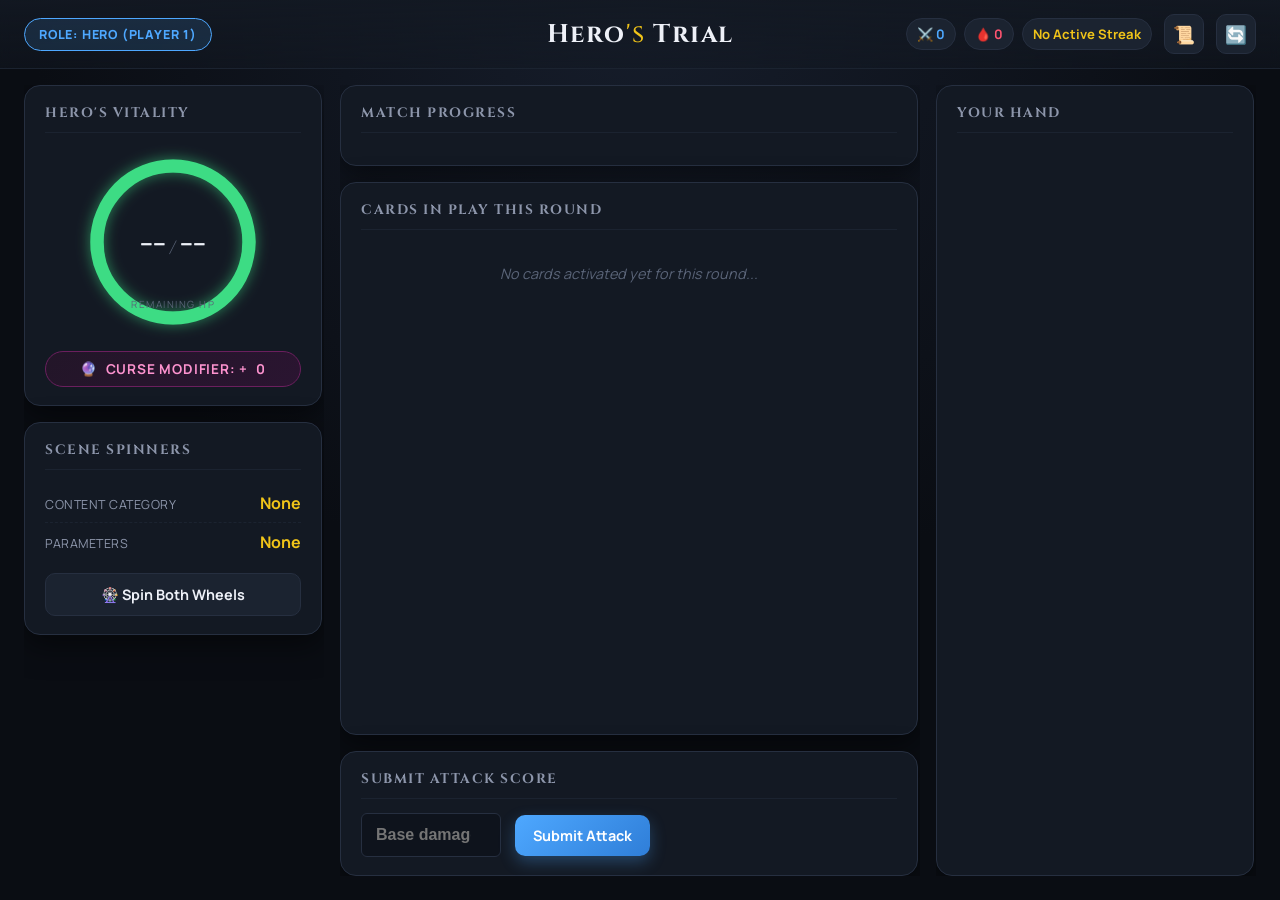
==== v2.html @ ab91407f "Add files via upload" ====
<!DOCTYPE html>
<html lang="en">
<head>
    <meta charset="UTF-8">
    <meta name="viewport" content="width=device-width, initial-scale=1.0">
    <title>Hero's Trial</title>
    <link rel="preconnect" href="https://fonts.googleapis.com">
    <link rel="preconnect" href="https://fonts.gstatic.com" crossorigin>
    <link href="https://fonts.googleapis.com/css2?family=Cinzel:wght@500;700;900&family=Manrope:wght@400;500;600;700;800&display=swap" rel="stylesheet">
    <!-- Links your external style sheet -->
    <link rel="stylesheet" href="style2.css">
</head>
<body>
    <div class="app-shell">

        <!-- ============ HEADER ============ -->
        <header class="app-header">
            <div class="header-slot header-slot-left">
                <div id="roleIndicator" class="role-banner hero-role">Role: Hero (Player 1)</div>
            </div>

            <h1 class="app-title">Hero<span class="app-title-accent">'s</span> Trial</h1>

            <div class="header-slot header-slot-right">
                <div class="mini-stats">
                    <span class="mini-stat mini-stat-hero" title="Hero Lifetime Wins">⚔️ <span id="heroWinCount">0</span></span>
                    <span class="mini-stat mini-stat-villain" title="Villainess Lifetime Wins">🩸 <span id="villainWinCount">0</span></span>
                    <span class="mini-stat mini-stat-streak" id="streakCard" title="Current Streak"><span id="streakDisplay">No Active Streak</span></span>
                </div>
                <button class="icon-btn" onclick="toggleHistoryModal(true)" title="View Match History">📜</button>
                <button id="resetBtn" class="icon-btn icon-btn-danger hero-control" onclick="confirmReset()" title="Reset Entire Game">🔄</button>
            </div>
        </header>

        <!-- ============ MAIN DASHBOARD ============ -->
        <main class="app-main">

            <!-- ---------- LEFT RAIL ---------- -->
            <aside class="rail rail-left">

                <section class="panel panel-vitality">
                    <h2 class="panel-title">Hero's Vitality</h2>

                    <div class="hp-dial-wrap">
                        <svg class="hp-dial" viewBox="0 0 200 200" aria-hidden="true">
                            <circle class="hp-dial-track" cx="100" cy="100" r="80"></circle>
                            <circle id="hpDialArc" class="hp-dial-arc dial-safe" cx="100" cy="100" r="80"></circle>
                        </svg>
                        <div class="hp-dial-readout">
                            <span id="remHp">--</span><span class="hp-dial-divider">/</span><span id="startHp">--</span>
                        </div>
                        <div class="hp-dial-label">Remaining HP</div>
                    </div>

                    <div id="curseDisplayBox" class="curse-badge">
                        <span class="curse-icon">🔮</span> Curse Modifier: +<span id="curseValue">0</span>
                    </div>

                    <!-- Villainess D20 Curse Setup Control Area -->
                    <div id="villainSetup" class="villain-setup-container" style="display: none;">
                        <div class="curse-label">Roll for Curse:</div>
                        <div id="vDiceElement" class="v-dice" onclick="rollCurseDice()">d20</div>
                    </div>
                </section>

                <section class="panel panel-spinners">
                    <h2 class="panel-title">Scene Spinners</h2>
                    <div class="spinner-row">
                        <span class="spinner-key">Content Category</span>
                        <strong id="spin1Val" class="spinner-value">None</strong>
                    </div>
                    <div class="spinner-row">
                        <span class="spinner-key">Parameters</span>
                        <strong id="spin2Val" class="spinner-value">None</strong>
                    </div>
                    <button class="btn btn-secondary full-width hero-control" onclick="spinWheels()">🎡 Spin Both Wheels</button>
                </section>

            </aside>

            <!-- ---------- CENTER STAGE ---------- -->
            <section class="stage-center">

                <section class="panel panel-rounds">
                    <h2 class="panel-title">Match Progress</h2>
                    <div id="roundGrid" class="round-grid"></div>
                </section>

                <section class="panel panel-arena">
                    <h2 class="panel-title">Cards In Play This Round</h2>
                    <div id="activeCombatZone" class="active-cards-grid">
                        <div class="field-placeholder">No cards activated yet for this round...</div>
                    </div>
                </section>

                <section class="panel panel-attack hero-control">
                    <h2 class="panel-title">Submit Attack Score</h2>
                    <div class="attack-area">
                        <input type="number" id="scoreInput" placeholder="Base damage">

                        <!-- Dynamic Bonus Dice Box -->
                        <div id="bonusBox" class="bonus-container">
                            <div class="bonus-label">10! Bonus:</div>
                            <div id="diceElement" class="dice" onclick="rollBonusDice()">?</div>
                        </div>

                        <button id="submitScoreBtn" class="btn btn-primary" onclick="submitScore()">Submit Attack</button>
                    </div>
                </section>

            </section>

            <!-- ---------- RIGHT RAIL ---------- -->
            <aside class="rail rail-right">
                <section class="panel panel-hand">
                    <h2 class="panel-title">Your Hand</h2>
                    <div id="playerHandGrid" class="cards-grid"></div>
                </section>
            </aside>

        </main>
    </div>

    <!-- Toast Notification Stack -->
    <div id="toastContainer" class="toast-container" aria-live="polite"></div>

    <!-- Game Over Screen Overlay Element Structure -->
    <div id="gameOverOverlay" class="game-over-overlay">
        <div id="gameOverBox" class="game-over-box">
            <div id="gameOverTitle" class="game-over-title">Victory!</div>
            <div id="gameOverMsg" class="game-over-msg">Message goes here.</div>
            <button id="overlayResetBtn" class="btn btn-danger hero-control" onclick="confirmReset()">🔄 Clear & Start New Match</button>
        </div>
    </div>

    <!-- History Logs Modal Popup Overlay Structure -->
    <div id="historyModal" class="history-modal-overlay">
        <div class="history-modal-content">
            <div class="history-modal-header">
                <h2>Match History (Newest First)</h2>
                <span class="close-modal-btn" onclick="toggleHistoryModal(false)">&times;</span>
            </div>
            <div class="history-table-container">
                <table class="history-table">
                    <thead>
                        <tr>
                            <th>Date/Time</th>
                            <th>Winner</th>
                            <th>Category 1</th>
                            <th>Category 2</th>
                            <th>Start HP</th>
                            <th>Final HP</th>
                            <th>Rounds</th>
                            <th>Curse</th>
                        </tr>
                    </thead>
                    <tbody id="historyTableBody">
                        <!-- Instantiated dynamically inside javascript loops -->
                    </tbody>
                </table>
            </div>
        </div>
    </div>

    <!-- Links your external JavaScript game engine -->
    <script src="game2.js"></script>
</body>
</html>
---- style2.css ----
/* ==========================================================================
   HERO'S TRIAL — DESIGN TOKENS
   Theme: a hero judged by curses, dice, and cards, lit by a single candle.
   ========================================================================== */
:root {
    /* Surfaces */
    --bg-void: #0a0d13;
    --bg-void-glow: radial-gradient(circle at 50% 0%, #161d2b 0%, #0a0d13 55%);
    --bg-panel: #131923;
    --bg-panel-raised: #1b2330;
    --bg-panel-inset: #0e131c;
    --border-subtle: #262f40;
    --border-faint: #1b2330;

    /* Roles */
    --hero: #4ea8ff;
    --hero-soft: rgba(78, 168, 255, 0.14);
    --hero-glow: rgba(78, 168, 255, 0.45);
    --villain: #ff5470;
    --villain-soft: rgba(255, 84, 112, 0.14);
    --villain-glow: rgba(255, 84, 112, 0.45);

    /* Arcane / judgment accents */
    --arcane: #f0c419;
    --arcane-soft: rgba(240, 196, 25, 0.14);
    --arcane-glow: rgba(240, 196, 25, 0.5);
    --success: #3ddc84;
    --danger: #ff4d5e;

    /* Text */
    --ink: #eef1f8;
    --ink-muted: #8d96ab;
    --ink-faint: #5a6478;

    /* Type */
    --font-display: 'Cinzel', 'Georgia', serif;
    --font-body: 'Manrope', -apple-system, BlinkMacSystemFont, sans-serif;

    /* Geometry */
    --radius-sm: 6px;
    --radius-md: 10px;
    --radius-lg: 16px;
    --shadow-panel: 0 10px 30px rgba(0, 0, 0, 0.5);
    --shadow-soft: 0 4px 14px rgba(0, 0, 0, 0.35);
}

/* ==========================================================================
   RESET & BASE
   ========================================================================== */
* { box-sizing: border-box; }

html, body {
    height: 100%;
}

body {
    margin: 0;
    font-family: var(--font-body);
    background: var(--bg-void-glow), var(--bg-void);
    color: var(--ink);
    -webkit-font-smoothing: antialiased;
}

h1, h2, h3 { margin: 0; }

button {
    font-family: var(--font-body);
    cursor: pointer;
}

/* Slim, thematic scrollbars for any inner panel that needs to scroll */
* {
    scrollbar-width: thin;
    scrollbar-color: var(--border-subtle) transparent;
}
*::-webkit-scrollbar { width: 8px; height: 8px; }
*::-webkit-scrollbar-track { background: transparent; }
*::-webkit-scrollbar-thumb { background: var(--border-subtle); border-radius: 8px; }
*::-webkit-scrollbar-thumb:hover { background: var(--ink-faint); }

/* ==========================================================================
   APP SHELL — single-viewport dashboard on desktop, natural stack on mobile
   ========================================================================== */
.app-shell {
    display: flex;
    flex-direction: column;
    min-height: 100vh;
}

.app-header {
    display: grid;
    grid-template-columns: 1fr auto 1fr;
    align-items: center;
    gap: 16px;
    padding: 14px 24px;
    border-bottom: 1px solid var(--border-faint);
    background: linear-gradient(180deg, rgba(19, 25, 35, 0.9), rgba(19, 25, 35, 0.5));
    backdrop-filter: blur(6px);
    position: sticky;
    top: 0;
    z-index: 50;
}

.header-slot { display: flex; align-items: center; gap: 12px; min-width: 0; }
.header-slot-right { justify-content: flex-end; }

.app-title {
    font-family: var(--font-display);
    font-weight: 700;
    font-size: clamp(1.1rem, 2vw, 1.6rem);
    letter-spacing: 1.5px;
    text-align: center;
    white-space: nowrap;
    color: var(--ink);
}
.app-title-accent {
    color: var(--arcane);
    font-weight: 500;
}

.app-main {
    flex: 1;
    display: grid;
    grid-template-columns: minmax(240px, 300px) minmax(0, 1fr) minmax(240px, 320px);
    gap: 16px;
    padding: 16px 24px 24px;
    max-width: 1680px;
    width: 100%;
    margin: 0 auto;
    align-items: start;
}

.rail {
    display: flex;
    flex-direction: column;
    gap: 16px;
    min-width: 0;
}

.stage-center {
    display: flex;
    flex-direction: column;
    gap: 16px;
    min-width: 0;
}

/* Desktop-first: try to keep the whole board in view without page scroll */
@media (min-height: 760px) and (min-width: 1120px) {
    .app-shell { height: 100vh; overflow: hidden; }
    .app-main { overflow: hidden; height: 100%; }
    .rail, .stage-center { overflow-y: auto; height: 100%; padding-right: 2px; }
    .panel-hand, .panel-arena { flex: 1; min-height: 0; }
    .panel-hand .cards-grid, .panel-arena .active-cards-grid { overflow-y: auto; }
}

/* ==========================================================================
   PANEL COMPONENT
   ========================================================================== */
.panel {
    background: var(--bg-panel);
    border: 1px solid var(--border-subtle);
    border-radius: var(--radius-lg);
    padding: 18px 20px;
    box-shadow: var(--shadow-panel);
}

.panel-title {
    font-family: var(--font-display);
    font-size: 0.85rem;
    font-weight: 700;
    letter-spacing: 1.5px;
    text-transform: uppercase;
    color: var(--ink-muted);
    margin-bottom: 14px;
    padding-bottom: 10px;
    border-bottom: 1px solid var(--border-faint);
}

/* ==========================================================================
   SIGNATURE ELEMENT — THE FATE DIAL (Hero's HP, radial judgment gauge)
   ========================================================================== */
.hp-dial-wrap {
    position: relative;
    width: 190px;
    height: 190px;
    margin: 4px auto 14px;
    display: flex;
    align-items: center;
    justify-content: center;
}
.hp-dial { width: 100%; height: 100%; overflow: visible; }
.hp-dial-track {
    fill: none;
    stroke: var(--bg-panel-inset);
    stroke-width: 14;
}
.hp-dial-arc {
    fill: none;
    stroke-width: 14;
    stroke-linecap: round;
    transform: rotate(-90deg);
    transform-origin: 100px 100px;
    transition: stroke-dashoffset 0.85s cubic-bezier(.4,0,.2,1), stroke 0.6s ease, filter 0.6s ease;
}
.hp-dial-arc.dial-safe {
    stroke: var(--success);
    filter: drop-shadow(0 0 7px rgba(61, 220, 132, 0.55));
}
.hp-dial-arc.dial-warning {
    stroke: var(--arcane);
    filter: drop-shadow(0 0 7px var(--arcane-glow));
}
.hp-dial-arc.dial-critical {
    stroke: var(--danger);
    filter: drop-shadow(0 0 9px rgba(255, 77, 94, 0.65));
}
.hp-dial-readout {
    position: absolute;
    top: 50%;
    left: 50%;
    transform: translate(-50%, -46%);
    font-family: var(--font-display);
    font-weight: 700;
    font-size: 2.1rem;
    font-variant-numeric: tabular-nums;
    text-align: center;
    line-height: 1;
}
.hp-dial-divider {
    color: var(--ink-faint);
    font-size: 1.2rem;
    margin: 0 3px;
    font-weight: 400;
}
.hp-dial-label {
    position: absolute;
    bottom: 26px;
    left: 50%;
    transform: translateX(-50%);
    font-size: 0.62rem;
    letter-spacing: 1.5px;
    text-transform: uppercase;
    color: var(--ink-faint);
}

/* Curse Badge */
.curse-badge {
    display: flex;
    align-items: center;
    justify-content: center;
    gap: 8px;
    background: linear-gradient(135deg, rgba(45, 19, 44, 0.6), rgba(77, 14, 69, 0.4));
    border: 1px solid #6b1f5e;
    color: #fd93cf;
    padding: 8px 14px;
    border-radius: 20px;
    font-size: 0.85rem;
    font-weight: 700;
    text-transform: uppercase;
    letter-spacing: 0.8px;
    margin-top: 4px;
}
.curse-icon {
    display: inline-block;
    animation: pulse 1.6s infinite alternate;
}

/* Villainess Curse Roll Control */
.villain-setup-container {
    margin: 14px auto 0;
    display: inline-flex;
    align-items: center;
    gap: 12px;
    background: var(--bg-panel-inset);
    padding: 10px 16px;
    border-radius: var(--radius-md);
    border: 1px solid #6b1f5e;
}
.curse-label {
    font-size: 0.78rem;
    color: #fd93cf;
    text-transform: uppercase;
    font-weight: 700;
    letter-spacing: 0.5px;
}
.v-dice {
    width: 44px;
    height: 44px;
    background: var(--villain);
    color: #fff;
    font-weight: 800;
    font-size: 1.15rem;
    display: flex;
    align-items: center;
    justify-content: center;
    border-radius: 50%;
    border: 2px solid #ff8ba3;
    box-shadow: 0 4px 10px rgba(255, 84, 112, 0.35);
    cursor: pointer;
    transition: transform 0.12s ease;
}
.v-dice:active { transform: scale(0.9); }
.v-dice.rolling { animation: tumble 0.6s ease-out; }

/* ==========================================================================
   SPINNERS PANEL
   ========================================================================== */
.spinner-row {
    display: flex;
    justify-content: space-between;
    align-items: baseline;
    padding: 8px 0;
    border-bottom: 1px dashed var(--border-faint);
    gap: 10px;
}
.spinner-row:last-of-type { border-bottom: none; }
.spinner-key {
    font-size: 0.78rem;
    color: var(--ink-muted);
    text-transform: uppercase;
    letter-spacing: 0.5px;
}
.spinner-value {
    color: var(--arcane);
    font-weight: 700;
    text-align: right;
}

/* ==========================================================================
   BUTTONS
   ========================================================================== */
.btn {
    display: inline-flex;
    align-items: center;
    justify-content: center;
    gap: 6px;
    padding: 11px 18px;
    font-size: 0.9rem;
    font-weight: 700;
    border: none;
    border-radius: var(--radius-md);
    color: #fff;
    transition: transform 0.12s ease, box-shadow 0.2s ease, opacity 0.2s ease;
}
.btn:active { transform: translateY(1px); }
.btn:disabled {
    opacity: 0.45;
    cursor: not-allowed;
    transform: none;
}
.full-width { width: 100%; margin-top: 12px; }

.btn-primary {
    background: linear-gradient(135deg, var(--hero), #2f7ed8);
    box-shadow: 0 6px 16px rgba(78, 168, 255, 0.3);
}
.btn-primary:hover:not(:disabled) { box-shadow: 0 8px 20px rgba(78, 168, 255, 0.45); }

.btn-secondary {
    background: var(--bg-panel-raised);
    border: 1px solid var(--border-subtle);
    color: var(--ink);
}
.btn-secondary:hover { border-color: var(--arcane); color: var(--arcane); }

.btn-danger {
    background: linear-gradient(135deg, var(--danger), #c22738);
    box-shadow: 0 6px 16px rgba(255, 77, 94, 0.3);
    margin-top: 22px;
}

.icon-btn {
    width: 40px;
    height: 40px;
    display: flex;
    align-items: center;
    justify-content: center;
    background: var(--bg-panel-raised);
    border: 1px solid var(--border-subtle);
    border-radius: var(--radius-md);
    font-size: 1.1rem;
    color: var(--ink);
    transition: border-color 0.2s ease, transform 0.15s ease;
    flex-shrink: 0;
}
.icon-btn:hover { border-color: var(--arcane); transform: translateY(-1px); }
.icon-btn-danger:hover { border-color: var(--danger); }

/* ==========================================================================
   ATTACK SUBMISSION CONSOLE
   ========================================================================== */
.attack-area {
    display: flex;
    align-items: center;
    flex-wrap: wrap;
    gap: 14px;
}
input[type="number"] {
    background: var(--bg-panel-inset);
    border: 1px solid var(--border-subtle);
    color: var(--ink);
    padding: 12px 14px;
    font-size: 1rem;
    width: 140px;
    border-radius: var(--radius-sm);
    font-weight: 700;
}
input[type="number"]:focus {
    outline: none;
    border-color: var(--hero);
    box-shadow: 0 0 0 3px var(--hero-soft);
}
input[type="number"]:disabled { opacity: 0.5; }

.bonus-container {
    display: none;
    align-items: center;
    gap: 10px;
    background: var(--bg-panel-raised);
    padding: 8px 14px;
    border-radius: var(--radius-sm);
    border: 1px dashed var(--arcane);
}
.bonus-label {
    font-size: 0.72rem;
    color: var(--arcane);
    text-transform: uppercase;
    font-weight: 800;
    letter-spacing: 0.5px;
}
.dice {
    width: 42px;
    height: 42px;
    background: #fff;
    color: #1a1a1a;
    font-weight: 800;
    font-size: 1.4rem;
    display: flex;
    align-items: center;
    justify-content: center;
    border-radius: var(--radius-sm);
    border: 2px solid #d8d8d8;
    box-shadow: 0 4px 8px rgba(0, 0, 0, 0.4);
    cursor: pointer;
    transition: transform 0.1s ease;
}
.dice:active { transform: scale(0.92); }
.dice.rolling { animation: tumble 0.5s ease-out; }
.dice.locked {
    background: var(--arcane);
    border-color: #fff5cc;
    cursor: default;
}

/* ==========================================================================
   MATCH PROGRESS — ROUND TRACK + SCORE BREAKDOWN
   ========================================================================== */
.round-grid {
    display: flex;
    flex-wrap: wrap;
    gap: 10px;
}
.round-cell {
    background: var(--bg-panel-inset);
    border: 1px solid var(--border-subtle);
    border-radius: var(--radius-sm);
    width: 92px;
    padding: 10px 6px;
    text-align: center;
    transition: border-color 0.2s ease;
}
.round-cell.active {
    border-color: var(--hero);
    background: var(--hero-soft);
}
.round-cell.filled {
    border-color: var(--villain);
    background: var(--villain-soft);
}
.round-num {
    font-size: 0.65rem;
    color: var(--ink-faint);
    text-transform: uppercase;
    letter-spacing: 0.5px;
    margin-bottom: 4px;
}
.round-dmg {
    font-family: var(--font-display);
    font-size: 1.3rem;
    font-weight: 700;
    color: var(--ink);
}
.round-breakdown {
    display: flex;
    justify-content: center;
    align-items: center;
    flex-wrap: wrap;
    gap: 3px;
    margin-top: 6px;
}
.breakdown-item {
    font-size: 0.6rem;
    font-weight: 700;
    padding: 2px 4px;
    border-radius: 4px;
    background: rgba(0, 0, 0, 0.3);
    white-space: nowrap;
    letter-spacing: 0.2px;
}
.breakdown-base { color: var(--ink-muted); }
.breakdown-bonus { color: var(--arcane); }
.breakdown-block { color: var(--hero); }

/* ==========================================================================
   COMBAT ARENA + CARD COMPONENT (shared by arena and hand)
   ========================================================================== */
.active-cards-grid, .cards-grid {
    display: flex;
    justify-content: flex-start;
    gap: 14px;
    flex-wrap: wrap;
    align-items: stretch;
}
.rail-right .cards-grid { flex-direction: column; }
.field-placeholder {
    color: var(--ink-faint);
    font-style: italic;
    font-size: 0.9rem;
    padding: 20px 0;
    width: 100%;
    text-align: center;
}

.game-card {
    background: var(--bg-panel-raised);
    border-radius: var(--radius-md);
    width: 100%;
    max-width: 220px;
    min-height: 190px;
    padding: 14px;
    display: flex;
    flex-direction: column;
    justify-content: space-between;
    text-align: left;
    position: relative;
    box-shadow: var(--shadow-soft);
    transition: transform 0.18s ease, box-shadow 0.18s ease;
}
.rail-right .game-card { max-width: none; }
.game-card:not(.disabled):hover {
    transform: translateY(-3px);
}
.game-card.card-hero {
    border: 2px solid var(--hero);
}
.game-card.card-hero:not(.disabled):hover {
    box-shadow: 0 10px 24px var(--hero-soft);
}
.game-card.card-villainess {
    border: 2px solid var(--villain);
}
.game-card.card-villainess:not(.disabled):hover {
    box-shadow: 0 10px 24px var(--villain-soft);
}
.card-header-title {
    font-family: var(--font-display);
    font-size: 0.95rem;
    font-weight: 700;
    text-transform: uppercase;
    letter-spacing: 0.4px;
    margin-bottom: 6px;
    border-bottom: 1px solid var(--border-faint);
    padding-bottom: 6px;
}
.card-hero .card-header-title { color: var(--hero); }
.card-villainess .card-header-title { color: var(--villain); }
.card-body-desc {
    font-size: 0.8rem;
    color: var(--ink-muted);
    line-height: 1.35;
    flex-grow: 1;
    margin-top: 4px;
}
.btn-play-card {
    width: 100%;
    font-size: 0.72rem;
    padding: 9px 0;
    margin: 10px 0 0 0;
    font-weight: 800;
    text-transform: uppercase;
    letter-spacing: 0.6px;
    border: none;
    border-radius: var(--radius-sm);
    color: #fff;
}
.card-hero .btn-play-card { background: linear-gradient(135deg, var(--hero), #2f7ed8); }
.card-villainess .btn-play-card { background: linear-gradient(135deg, var(--villain), #c22a48); }
.btn-play-card:disabled { opacity: 0.4; cursor: not-allowed; }

/* Spent / Silenced / Locked / Pending card state masks */
.game-card.disabled {
    opacity: 0.45;
    filter: grayscale(70%);
    pointer-events: none;
    border-color: var(--border-subtle) !important;
}
.card-stamp-locked {
    position: absolute;
    top: 42%; left: 0; width: 100%;
    text-align: center;
    background: rgba(0, 0, 0, 0.88);
    color: var(--danger);
    font-weight: 800;
    font-size: 0.7rem;
    padding: 5px 0;
    text-transform: uppercase;
    letter-spacing: 1px;
    transform: rotate(-8deg);
    z-index: 10;
}

/* In-flight "Deploying..." Card State */
.game-card.card-pending {
    opacity: 0.75;
    animation: pending-pulse 0.9s ease-in-out infinite;
}
.pending-stamp {
    color: var(--arcane) !important;
    background: rgba(0, 0, 0, 0.88) !important;
}

/* Shared Arena Dice */
.arena-dice-wrapper {
    margin-top: 10px;
    display: flex;
    flex-direction: column;
    align-items: center;
    gap: 5px;
    width: 100%;
}
.arena-dice {
    width: 42px;
    height: 42px;
    background: var(--arcane);
    color: #1a1400;
    font-weight: 800;
    font-size: 1.3rem;
    display: flex;
    align-items: center;
    justify-content: center;
    border-radius: var(--radius-sm);
    border: 2px solid #fff5cc;
    box-shadow: 0 4px 10px rgba(240, 196, 25, 0.35);
    cursor: pointer;
    user-select: none;
    transition: transform 0.1s ease, opacity 0.2s ease;
}
.arena-dice:active { transform: scale(0.9); }
.arena-dice.rolling { animation: tumble 0.5s infinite linear; background: #ff9f43; }
.arena-dice.disabled {
    background: var(--bg-panel-inset);
    color: var(--ink-faint);
    border-color: var(--border-subtle);
    cursor: not-allowed;
    pointer-events: none;
    box-shadow: none;
}
.arena-dice-prompt {
    font-size: 0.62rem;
    font-weight: 800;
    color: var(--hero);
    text-transform: uppercase;
    letter-spacing: 0.5px;
    text-align: center;
}

/* ==========================================================================
   MINI STATS / STREAK (header)
   ========================================================================== */
.mini-stats {
    display: flex;
    align-items: center;
    gap: 8px;
}
.mini-stat {
    font-size: 0.82rem;
    font-weight: 700;
    background: var(--bg-panel-raised);
    border: 1px solid var(--border-subtle);
    padding: 6px 10px;
    border-radius: 20px;
    white-space: nowrap;
}
.mini-stat-hero { color: var(--hero); }
.mini-stat-villain { color: var(--villain); }
.mini-stat-streak {
    color: var(--arcane);
    border-color: var(--border-subtle);
    transition: border-color 0.3s ease;
}

/* ==========================================================================
   TOASTS
   ========================================================================== */
.toast-container {
    position: fixed;
    bottom: 22px;
    left: 50%;
    transform: translateX(-50%);
    display: flex;
    flex-direction: column;
    gap: 8px;
    z-index: 3000;
    align-items: center;
}
.toast {
    background: var(--bg-panel-raised);
    border: 1px solid var(--border-subtle);
    color: var(--ink);
    padding: 12px 20px;
    border-radius: 999px;
    font-size: 0.85rem;
    font-weight: 700;
    box-shadow: var(--shadow-panel);
    opacity: 0;
    transform: translateY(12px);
    transition: opacity 0.25s ease, transform 0.25s ease;
    white-space: nowrap;
}
.toast-visible { opacity: 1; transform: translateY(0); }
.toast-warning { border-color: var(--arcane); color: var(--arcane); }
.toast-success { border-color: var(--success); color: var(--success); }
.toast-danger { border-color: var(--danger); color: var(--danger); }

/* ==========================================================================
   GAME OVER OVERLAY
   ========================================================================== */
.game-over-overlay {
    display: none;
    position: fixed;
    top: 0; left: 0; width: 100%; height: 100%;
    background: rgba(5, 6, 10, 0.92);
    z-index: 1000;
    align-items: center;
    justify-content: center;
    flex-direction: column;
    backdrop-filter: blur(3px);
}
.game-over-box {
    background: var(--bg-panel);
    padding: 44px 48px;
    border-radius: var(--radius-lg);
    border: 2px solid var(--border-subtle);
    max-width: 480px;
    box-shadow: 0 20px 50px rgba(0, 0, 0, 0.7);
    text-align: center;
}
.game-over-title {
    font-family: var(--font-display);
    font-size: 3rem;
    font-weight: 900;
    margin-bottom: 12px;
    text-transform: uppercase;
    letter-spacing: 2px;
}
.game-over-msg {
    font-size: 1.15rem;
    margin-bottom: 26px;
    color: var(--ink-muted);
    line-height: 1.5;
}
.win-theme { border-color: var(--success); }
.win-theme .game-over-title { color: var(--success); text-shadow: 0 0 24px rgba(61, 220, 132, 0.4); }
.loss-theme { border-color: var(--danger); }
.loss-theme .game-over-title { color: var(--danger); text-shadow: 0 0 24px rgba(255, 77, 94, 0.4); }

/* ==========================================================================
   HISTORY MODAL
   ========================================================================== */
.history-modal-overlay {
    display: none;
    position: fixed;
    top: 0; left: 0; width: 100%; height: 100%;
    background: rgba(5, 6, 10, 0.85);
    z-index: 2000;
    align-items: center;
    justify-content: center;
    backdrop-filter: blur(3px);
}
.history-modal-content {
    background: var(--bg-panel);
    border: 1px solid var(--border-subtle);
    border-radius: var(--radius-lg);
    width: 90%;
    max-width: 900px;
    max-height: 80vh;
    display: flex;
    flex-direction: column;
    box-shadow: 0 20px 50px rgba(0, 0, 0, 0.7);
}
.history-modal-header {
    display: flex;
    justify-content: space-between;
    align-items: center;
    padding: 18px 24px;
    border-bottom: 1px solid var(--border-faint);
}
.history-modal-header h2 {
    font-family: var(--font-display);
    font-size: 1.1rem;
    letter-spacing: 1px;
    color: var(--arcane);
    text-transform: uppercase;
}
.close-modal-btn {
    font-size: 1.8rem;
    cursor: pointer;
    color: var(--ink-faint);
    line-height: 1;
    transition: color 0.2s ease;
}
.close-modal-btn:hover { color: var(--ink); }
.history-table-container {
    overflow-y: auto;
    padding: 12px 20px 20px;
}
.history-table {
    width: 100%;
    border-collapse: collapse;
    text-align: left;
    font-size: 0.82rem;
}
.history-table th {
    background: var(--bg-panel-raised);
    color: var(--ink-muted);
    font-size: 0.7rem;
    text-transform: uppercase;
    letter-spacing: 0.5px;
    padding: 10px;
    border: 1px solid var(--border-faint);
    position: sticky;
    top: 0;
}
.history-table td {
    padding: 9px 10px;
    border: 1px solid var(--border-faint);
}
.history-table tr:nth-child(even) { background: rgba(255, 255, 255, 0.02); }
.history-table tr:hover { background: rgba(255, 255, 255, 0.05); }
.history-winner-hero { color: var(--hero); font-weight: 700; }
.history-winner-villain { color: var(--villain); font-weight: 700; }

/* ==========================================================================
   ROLE BANNER
   ========================================================================== */
.role-banner {
    padding: 7px 14px;
    border-radius: 20px;
    font-size: 0.78rem;
    font-weight: 800;
    letter-spacing: 0.8px;
    text-transform: uppercase;
    white-space: nowrap;
}
.hero-role { border: 1px solid var(--hero); color: var(--hero); background: var(--hero-soft); }
.villain-role { border: 1px solid var(--villain); color: var(--villain); background: var(--villain-soft); }

/* ==========================================================================
   KEYFRAMES
   ========================================================================== */
@keyframes tumble {
    0%   { transform: rotate(0deg) scale(1); }
    30%  { transform: rotate(120deg) scale(1.08); }
    60%  { transform: rotate(260deg) scale(0.95); }
    100% { transform: rotate(360deg) scale(1); }
}
@keyframes pulse {
    from { opacity: 0.6; transform: scale(0.95); }
    to   { opacity: 1; transform: scale(1.08); }
}
@keyframes pending-pulse {
    0%   { box-shadow: 0 0 6px rgba(240, 196, 25, 0.3); }
    50%  { box-shadow: 0 0 18px rgba(240, 196, 25, 0.8); }
    100% { box-shadow: 0 0 6px rgba(240, 196, 25, 0.3); }
}

/* ==========================================================================
   RESPONSIVE — stack below desktop widths
   ========================================================================== */
@media (max-width: 1119px) {
    .app-shell { height: auto; overflow: visible; }
    .app-main {
        grid-template-columns: 1fr;
        overflow: visible;
        height: auto;
    }
    .rail, .stage-center { overflow: visible; height: auto; }
    .app-header { grid-template-columns: 1fr; gap: 10px; justify-items: center; text-align: center; }
    .header-slot { justify-content: center; }
}
@media (max-width: 640px) {
    .app-main { padding: 12px; }
    .panel { padding: 14px; }
    .game-card { max-width: none; }
    .attack-area { justify-content: center; }
}
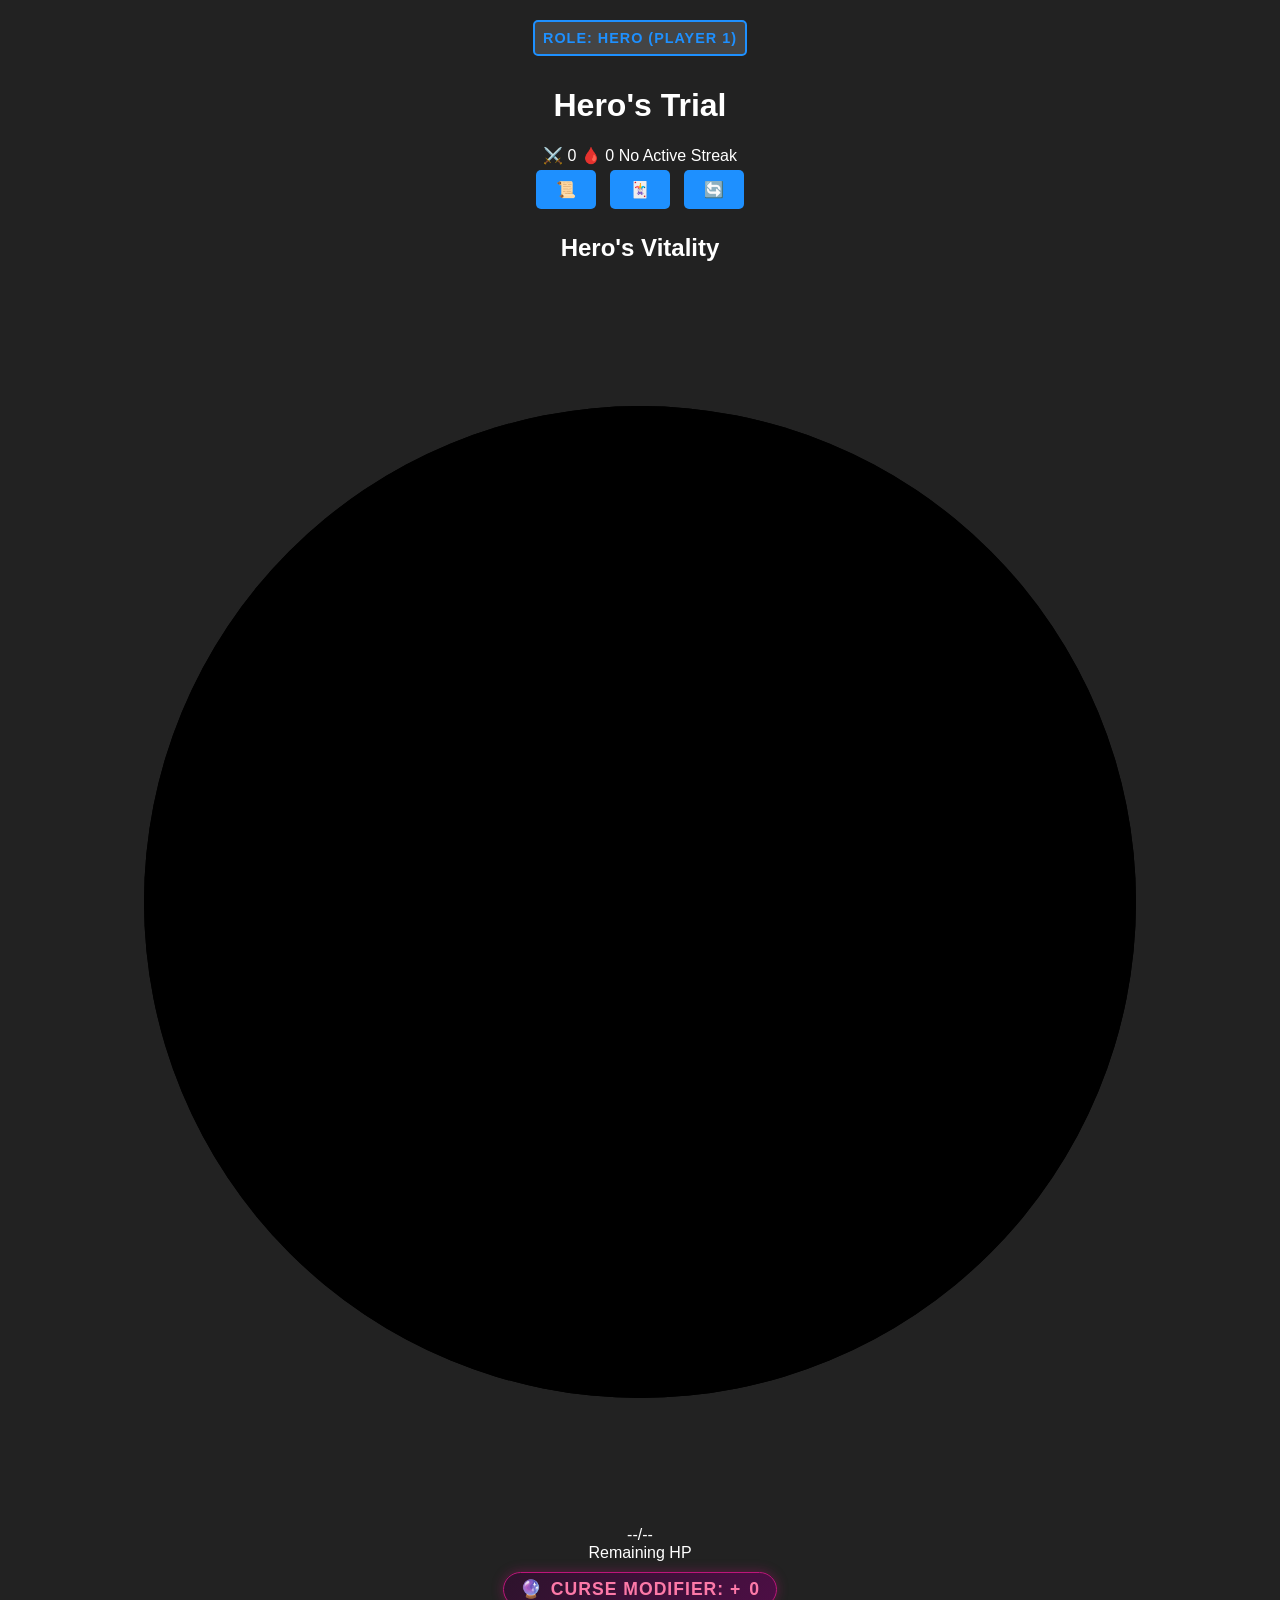
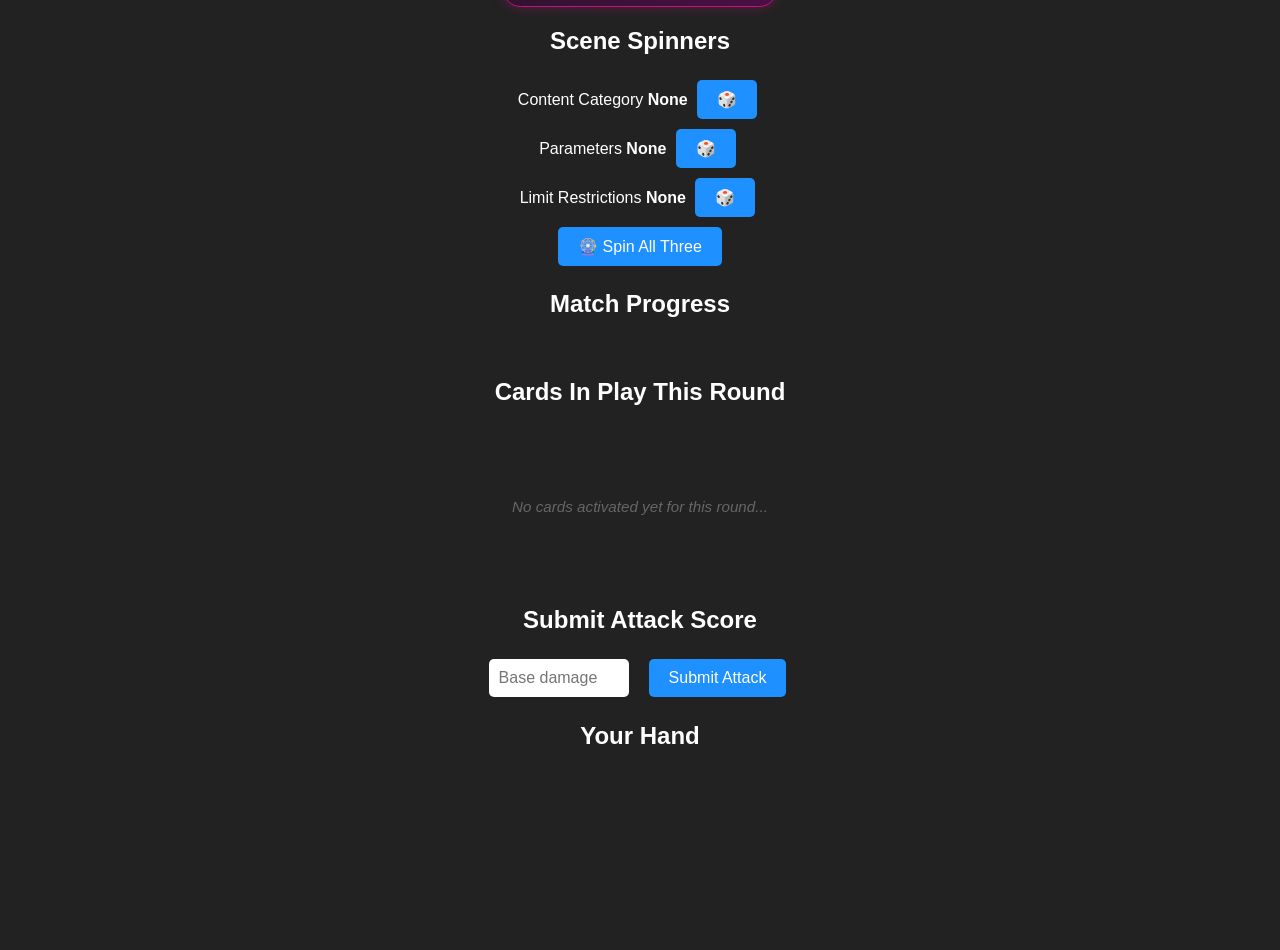
==== commit 03b2bca2: "Update v2.html" ====
--- a/v2.html
+++ b/v2.html
@@ -8,7 +8,7 @@
     <link rel="preconnect" href="https://fonts.gstatic.com" crossorigin>
     <link href="https://fonts.googleapis.com/css2?family=Cinzel:wght@500;700;900&family=Manrope:wght@400;500;600;700;800&display=swap" rel="stylesheet">
     <!-- Links your external style sheet -->
-    <link rel="stylesheet" href="style2.css">
+    <link rel="stylesheet" href="style.css">
 </head>
 <body>
     <div class="app-shell">
@@ -28,6 +28,7 @@
                     <span class="mini-stat mini-stat-streak" id="streakCard" title="Current Streak"><span id="streakDisplay">No Active Streak</span></span>
                 </div>
                 <button class="icon-btn" onclick="toggleHistoryModal(true)" title="View Match History">📜</button>
+                <button class="icon-btn" onclick="togglePlayedCardsModal(true)" title="View Played Cards">🃏</button>
                 <button id="resetBtn" class="icon-btn icon-btn-danger hero-control" onclick="confirmReset()" title="Reset Entire Game">🔄</button>
             </div>
         </header>
@@ -68,18 +69,36 @@
                     <div class="spinner-row">
                         <span class="spinner-key">Content Category</span>
                         <strong id="spin1Val" class="spinner-value">None</strong>
+                        <button class="btn-spin-single hero-control" onclick="spinSingle(1)" title="Respin Content Category">🎲</button>
                     </div>
                     <div class="spinner-row">
                         <span class="spinner-key">Parameters</span>
                         <strong id="spin2Val" class="spinner-value">None</strong>
+                        <button class="btn-spin-single hero-control" onclick="spinSingle(2)" title="Respin Parameters">🎲</button>
                     </div>
-                    <button class="btn btn-secondary full-width hero-control" onclick="spinWheels()">🎡 Spin Both Wheels</button>
+                    <div class="spinner-row">
+                        <span class="spinner-key">Limit Restrictions</span>
+                        <strong id="spin3Val" class="spinner-value">None</strong>
+                        <button class="btn-spin-single hero-control" onclick="spinSingle(3)" title="Respin Limit Restrictions">🎲</button>
+                    </div>
+                    <button class="btn btn-secondary full-width hero-control" onclick="spinWheels()">🎡 Spin All Three</button>
                 </section>
 
             </aside>
 
             <!-- ---------- CENTER STAGE ---------- -->
             <section class="stage-center">
+
+                <!-- Shared (NOT hero-control) so both roles see pending/resolved bonus state -->
+                <section class="panel panel-bonus-status" id="bonusStatusPanel" style="display:none;">
+                    <div class="bonus-status-row">
+                        <span id="bonusStatusText" class="bonus-status-text">Bonus roll pending...</span>
+                        <div id="bonusBox" class="bonus-container">
+                            <div class="bonus-label">Bonus Roll:</div>
+                            <div id="diceElement" class="dice" onclick="rollBonusDice()">?</div>
+                        </div>
+                    </div>
+                </section>
 
                 <section class="panel panel-rounds">
                     <h2 class="panel-title">Match Progress</h2>
@@ -97,18 +116,12 @@
                     <h2 class="panel-title">Submit Attack Score</h2>
                     <div class="attack-area">
                         <input type="number" id="scoreInput" placeholder="Base damage">
-
-                        <!-- Dynamic Bonus Dice Box -->
-                        <div id="bonusBox" class="bonus-container">
-                            <div class="bonus-label">10! Bonus:</div>
-                            <div id="diceElement" class="dice" onclick="rollBonusDice()">?</div>
-                        </div>
-
                         <button id="submitScoreBtn" class="btn btn-primary" onclick="submitScore()">Submit Attack</button>
                     </div>
                 </section>
 
             </section>
+
 
             <!-- ---------- RIGHT RAIL ---------- -->
             <aside class="rail rail-right">
@@ -162,7 +175,24 @@
         </div>
     </div>
 
+    <!-- Played Cards Carousel Modal -->
+    <div id="playedCardsModal" class="history-modal-overlay">
+        <div class="history-modal-content playedcards-modal-content">
+            <div class="history-modal-header">
+                <h2>🃏 Played Cards</h2>
+                <span class="close-modal-btn" onclick="togglePlayedCardsModal(false)">&times;</span>
+            </div>
+            <div class="playedcards-carousel">
+                <button class="carousel-nav" onclick="carouselStep(-1)" title="Previous (←)">‹</button>
+                <div id="playedCardsStage" class="playedcards-stage"></div>
+                <button class="carousel-nav" onclick="carouselStep(1)" title="Next (→)">›</button>
+            </div>
+            <div id="playedCardsPosition" class="playedcards-position">0 / 0</div>
+            <div id="playedCardsFilmstrip" class="playedcards-filmstrip"></div>
+        </div>
+    </div>
+
     <!-- Links your external JavaScript game engine -->
-    <script src="game2.js"></script>
+    <script src="game.js"></script>
 </body>
 </html>
--- a/style.css
+++ b/style.css
@@ -0,0 +1,560 @@
+body { 
+    font-family: sans-serif; 
+    background: #222; 
+    color: #fff; 
+    text-align: center; 
+    margin: 0; 
+    padding: 20px; 
+}
+.container { 
+    display: flex; 
+    justify-content: space-around; 
+    margin: 20px; 
+}
+.box { 
+    background: #333; 
+    padding: 20px; 
+    border-radius: 8px; 
+    width: 45%; 
+    position: relative; 
+}
+.hp-display { 
+    font-size: 3rem; 
+    font-weight: bold; 
+    color: #ff4757; 
+}
+button { 
+    padding: 10px 20px; 
+    font-size: 1rem; 
+    cursor: pointer; 
+    background: #1e90ff; 
+    color: white; 
+    border: none; 
+    border-radius: 5px; 
+    margin: 5px; 
+}
+button:hover { 
+    background: #1175db; 
+}
+.btn-danger { 
+    background: #ff4757; 
+    margin-top: 20px; 
+}
+.btn-danger:hover { 
+    background: #ff6b81; 
+}
+
+/* Attack & Bonus Container Layout */
+.attack-area { 
+    display: flex; 
+    align-items: center; 
+    justify-content: center; 
+    gap: 15px; 
+    margin-top: 15px; 
+}
+input[type="number"] { 
+    padding: 10px; 
+    font-size: 1rem; 
+    width: 120px; 
+    border-radius: 5px; 
+    border: none; 
+}
+
+/* Hero Bonus Dice Element Styling & Keyframes */
+.bonus-container { 
+    display: none; 
+    align-items: center; 
+    gap: 10px; 
+    background: #444; 
+    padding: 8px 12px; 
+    border-radius: 6px; 
+    border: 1px dashed #ffd700; 
+}
+.dice { 
+    width: 40px; 
+    height: 40px; 
+    background: #fff; 
+    color: #222; 
+    font-weight: bold; 
+    font-size: 1.5rem; 
+    display: flex; 
+    align-items: center; 
+    justify-content: center; 
+    border-radius: 6px; 
+    border: 2px solid #ccc; 
+    box-shadow: 0 4px 6px rgba(0,0,0,0.3); 
+    cursor: pointer; 
+    transition: transform 0.1s; 
+}
+.dice:active { 
+    transform: scale(0.9); 
+}
+.dice.rolling { 
+    animation: tumble 0.5s ease-out; 
+}
+.dice.locked {
+    background: #ffd700;
+    border-color: #b8960c;
+    cursor: default;
+}
+.bonus-label { 
+    font-size: 0.8rem; 
+    color: #ffd700; 
+    text-transform: uppercase; 
+    font-weight: bold; 
+}
+
+/* Villainess Setup Container & Dice Styling */
+.villain-setup-container {
+    margin: 10px auto;
+    display: inline-flex;
+    align-items: center;
+    gap: 12px;
+    background: #2d132c;
+    padding: 10px 16px;
+    border-radius: 8px;
+    border: 2px solid #bd157a;
+    box-shadow: 0 0 10px rgba(189, 21, 122, 0.3);
+}
+.curse-label {
+    font-size: 0.85rem;
+    color: #fd79a8;
+    text-transform: uppercase;
+    font-weight: bold;
+    letter-spacing: 0.5px;
+}
+.v-dice {
+    width: 44px;
+    height: 44px;
+    background: #bd157a;
+    color: #fff;
+    font-weight: bold;
+    font-size: 1.2rem;
+    display: flex;
+    align-items: center;
+    justify-content: center;
+    border-radius: 50%;
+    border: 2px solid #fd79a8;
+    box-shadow: 0 4px 8px rgba(0,0,0,0.4); 
+    cursor: pointer;
+    transition: transform 0.1s, background 0.2s;
+}
+.v-dice:active {
+    transform: scale(0.9);
+}
+.v-dice.rolling {
+    animation: tumble 0.6s ease-out;
+    background: #831054;
+}
+
+/* Curse Badge Under HP Status */
+.curse-badge {
+    display: inline-flex;
+    align-items: center;
+    gap: 8px;
+    background: linear-gradient(135deg, #2d132c, #4d0e45);
+    border: 1px solid #bd157a;
+    color: #fd79a8;
+    padding: 6px 16px;
+    border-radius: 20px;
+    font-size: 1.1rem;
+    font-weight: bold;
+    text-transform: uppercase;
+    letter-spacing: 1px;
+    margin-top: 10px;
+    box-shadow: 0 0 12px rgba(189, 21, 122, 0.4);
+}
+.curse-icon {
+    display: inline-block;
+    animation: pulse 1.5s infinite alternate;
+}
+
+/* Horizontal Round Grid Layout */
+.round-grid { 
+    display: flex; 
+    flex-wrap: wrap; 
+    justify-content: center; 
+    gap: 12px; 
+    max-width: 900px; 
+    margin: 20px auto; 
+    padding: 10px; 
+}
+.round-cell { 
+    background: #2c3e50; 
+    border: 2px solid #34495e; 
+    border-radius: 6px; 
+    width: 92px; 
+    padding: 10px 4px; 
+    text-align: center; 
+    box-shadow: inset 0 0 5px rgba(0,0,0,0.5); 
+}
+.round-cell.active { 
+    border-color: #1e90ff; 
+    background: #34495e; 
+}
+.round-cell.filled { 
+    border-color: #ff4757; 
+    background: #4d2327; 
+}
+.round-num { 
+    font-size: 0.75rem; 
+    color: #aaa; 
+    text-transform: uppercase; 
+    margin-bottom: 4px; 
+}
+.round-dmg { 
+    font-size: 1.3rem; 
+    font-weight: bold; 
+    color: #fff; 
+}
+
+/* Score Breakdown Row (Base / Bonus / Block) shown under each round's final score */
+.round-breakdown {
+    display: flex;
+    justify-content: center;
+    align-items: center;
+    flex-wrap: wrap;
+    gap: 3px;
+    margin-top: 6px;
+}
+.breakdown-item {
+    font-size: 0.62rem;
+    font-weight: bold;
+    padding: 2px 4px;
+    border-radius: 4px;
+    background: rgba(0,0,0,0.3);
+    white-space: nowrap;
+    letter-spacing: 0.2px;
+}
+.breakdown-base {
+    color: #dfe6e9;
+}
+.breakdown-bonus {
+    color: #ffd700;
+}
+.breakdown-block {
+    color: #74b9ff;
+}
+
+/* Role Indicator Banners */
+.role-banner { 
+    background: #444; 
+    padding: 8px; 
+    border-radius: 5px; 
+    display: inline-block; 
+    font-size: 0.9rem; 
+    font-weight: bold; 
+    letter-spacing: 1px; 
+    margin-bottom: 10px; 
+    text-transform: uppercase; 
+}
+.hero-role { 
+    border: 2px solid #1e90ff; 
+    color: #1e90ff; 
+}
+.villain-role { 
+    border: 2px solid #d63031; 
+    color: #d63031; 
+}
+
+/* Record Panel Summary Dashboard Layout */
+.record-dashboard {
+    display: flex;
+    justify-content: center;
+    align-items: center;
+    gap: 15px;
+    margin: 15px auto;
+    max-width: 950px;
+    flex-wrap: wrap;
+}
+.stat-card {
+    background: #2d3436;
+    padding: 8px 16px;
+    border-radius: 6px;
+    border: 1px solid #444;
+    font-size: 0.9rem;
+    text-transform: uppercase;
+}
+.btn-history {
+    background: #2c3e50;
+    color: #ecf0f1;
+    font-size: 0.85rem;
+    padding: 8px 14px;
+    border: 1px solid #7f8c8d;
+    margin: 5px;
+}
+.btn-history:hover {
+    background: #34495e;
+}
+
+/* Combat Arena Field & private Player Deck Layouts */
+.combat-field-arena {
+    background: linear-gradient(180deg, #151515, #222);
+    border: 2px dashed #444;
+    border-radius: 12px;
+    max-width: 950px;
+    margin: 15px auto;
+    padding: 15px;
+    box-shadow: inset 0 0 15px rgba(0,0,0,0.6);
+}
+.player-hand-section {
+    max-width: 950px;
+    margin: 20px auto;
+}
+.active-cards-grid, .cards-grid {
+    display: flex;
+    justify-content: center;
+    gap: 15px;
+    flex-wrap: wrap;
+    margin-top: 10px;
+    min-height: 160px;
+    align-items: center;
+}
+.field-placeholder {
+    color: #666;
+    font-style: italic;
+    font-size: 0.95rem;
+}
+
+/* Graphical Card Component Core Configuration Styles */
+.game-card {
+    background: #2d3436;
+    border-radius: 8px;
+    width: 170px;
+    height: 230px;
+    padding: 12px;
+    box-sizing: border-box;
+    display: flex;
+    flex-direction: column;
+    justify-content: space-between;
+    text-align: left;
+    position: relative;
+    box-shadow: 0 6px 12px rgba(0,0,0,0.5);
+    transition: transform 0.2s, box-shadow 0.2s;
+}
+.game-card.card-hero {
+    border: 3px solid #1e90ff;
+    box-shadow: 0 0 10px rgba(30, 144, 255, 0.2);
+}
+.game-card.card-villainess {
+    border: 3px solid #ff4757;
+    box-shadow: 0 0 10px rgba(255, 71, 87, 0.2);
+}
+.card-header-title {
+    font-size: 1rem;
+    font-weight: bold;
+    text-transform: uppercase;
+    letter-spacing: 0.5px;
+    margin-bottom: 5px;
+    border-bottom: 1px solid #444;
+    padding-bottom: 4px;
+}
+.card-hero .card-header-title { color: #74b9ff; }
+.card-villainess .card-header-title { color: #ff7675; }
+
+.card-body-desc {
+    font-size: 0.8rem;
+    color: #dfe6e9;
+    line-height: 1.25;
+    flex-grow: 1;
+    margin-top: 5px;
+}
+.btn-play-card {
+    width: 100%;
+    font-size: 0.75rem;
+    padding: 6px 0;
+    margin: 5px 0 0 0;
+    font-weight: bold;
+    text-transform: uppercase;
+    letter-spacing: 0.5px;
+}
+.card-hero .btn-play-card { background: #0062cc; }
+.card-villainess .btn-play-card { background: #c0392b; }
+
+/* In-Flight "Deploying..." Card State (UX indicator while awaiting server) */
+.game-card.card-pending {
+    opacity: 0.7;
+    animation: pending-pulse 0.9s ease-in-out infinite;
+}
+.pending-stamp {
+    color: #00d2d3 !important;
+    background: rgba(0,0,0,0.85) !important;
+}
+@keyframes pending-pulse {
+    0%   { box-shadow: 0 0 6px rgba(0, 210, 211, 0.3); }
+    50%  { box-shadow: 0 0 16px rgba(0, 210, 211, 0.8); }
+    100% { box-shadow: 0 0 6px rgba(0, 210, 211, 0.3); }
+}
+
+/* Spent / Silenced Card UI State Masks */
+.game-card.disabled {
+    opacity: 0.4;
+    filter: grayscale(80%);
+    pointer-events: none;
+    border-color: #555 !important;
+}
+.card-stamp-locked {
+    position: absolute;
+    top: 40%; left: 0; width: 100%;
+    text-align: center;
+    background: rgba(0,0,0,0.9);
+    color: #ff7675;
+    font-weight: bold;
+    font-size: 0.75rem;
+    padding: 4px 0;
+    text-transform: uppercase;
+    letter-spacing: 1px;
+    transform: rotate(-10deg);
+    z-index: 10;
+}
+
+/* History Modal Popup overlay layouts styling */
+.history-modal-overlay {
+    display: none; 
+    position: fixed;
+    top: 0; left: 0; width: 100%; height: 100%;
+    background: rgba(0,0,0,0.85);
+    z-index: 2000;
+    align-items: center;
+    justify-content: center;
+}
+.history-modal-content {
+    background: #222;
+    border: 2px solid #555;
+    border-radius: 10px;
+    width: 90%;
+    max-width: 850px;
+    max-height: 80vh;
+    display: flex;
+    flex-direction: column;
+    box-shadow: 0 10px 30px rgba(0,0,0,0.8);
+}
+.history-modal-header {
+    display: flex;
+    justify-content: space-between;
+    align-items: center;
+    padding: 15px 20px;
+    border-bottom: 1px solid #444;
+    background: #2d3436;
+}
+.history-modal-header h2 { margin: 0; font-size: 1.3rem; color: #ffd700;}
+.close-modal-btn {
+    font-size: 2rem;
+    cursor: pointer;
+    color: #aaa;
+}
+.close-modal-btn:hover { color: #fff; }
+.history-table-container {
+    overflow-y: auto;
+    padding: 15px;
+}
+.history-table {
+    width: 100%;
+    border-collapse: collapse;
+    text-align: left;
+    font-size: 0.85rem;
+}
+.history-table th {
+    background: #2c3e50;
+    color: #fff;
+    padding: 10px;
+    border: 1px solid #444;
+}
+.history-table td {
+    padding: 8px 10px;
+    border: 1px solid #333;
+}
+.history-table tr:nth-child(even) {
+    background: #2a2a2a;
+}
+.history-table tr:hover {
+    background: #333;
+}
+.history-winner-hero { color: #1e90ff; font-weight: bold; }
+.history-winner-villain { color: #ff4757; font-weight: bold; }
+
+/* Game Over Overlay States */
+.game-over-overlay { 
+    display: none; 
+    position: fixed; 
+    top: 0; left: 0; width: 100%; height: 100%; 
+    background: rgba(0, 0, 0, 0.9); 
+    z-index: 1000; 
+    align-items: center; 
+    justify-content: center; 
+    flex-direction: column; 
+}
+.game-over-box { 
+    background: #2d3436; 
+    padding: 40px; 
+    border-radius: 12px; 
+    border: 3px solid #fff; 
+    max-width: 500px; 
+    box-shadow: 0 10px 25px rgba(0,0,0,0.7); 
+}
+.game-over-title { 
+    font-size: 3.5rem; 
+    font-weight: bold; 
+    margin-bottom: 10px; 
+    text-transform: uppercase; 
+    letter-spacing: 2px; 
+}
+.game-over-msg { 
+    font-size: 1.5rem; 
+    margin-bottom: 25px; 
+    color: #dfe6e9; 
+}
+
+.win-theme { border-color: #2ecc71; }
+.win-theme.game-over-title { color: #2ecc71; }
+.loss-theme { border-color: #e74c3c; }
+.loss-theme .game-over-title { color: #e74c3c; }
+
+/* Shared Dice Component inside Play Field Arena */
+.arena-dice-wrapper {
+    margin-top: 10px;
+    display: flex;
+    flex-direction: column;
+    align-items: center;
+    gap: 5px;
+    width: 100%;
+}
+.arena-dice {
+    width: 44px;
+    height: 44px;
+    background: #ffd700;
+    color: #111;
+    font-weight: bold;
+    font-size: 1.4rem;
+    display: flex;
+    align-items: center;
+    justify-content: center;
+    border-radius: 8px;
+    border: 2px solid #fff;
+    box-shadow: 0 4px 8px rgba(0,0,0,0.5);
+    cursor: pointer;
+    user-select: none;
+    transition: transform 0.1s, opacity 0.2s;
+}
+.arena-dice:active {
+    transform: scale(0.9);
+}
+.arena-dice.rolling {
+    animation: tumble 0.5s infinite linear;
+    background: #ff9f43;
+}
+.arena-dice.disabled {
+    background: #555;
+    color: #aaa;
+    border-color: #444;
+    cursor: not-allowed;
+    pointer-events: none;
+    box-shadow: none;
+}
+.arena-dice-prompt {
+    font-size: 0.7rem;
+    font-weight: bold;
+    color: #00d2d3;
+    text-transform: uppercase;
+    letter-spacing: 0.5px;
+}
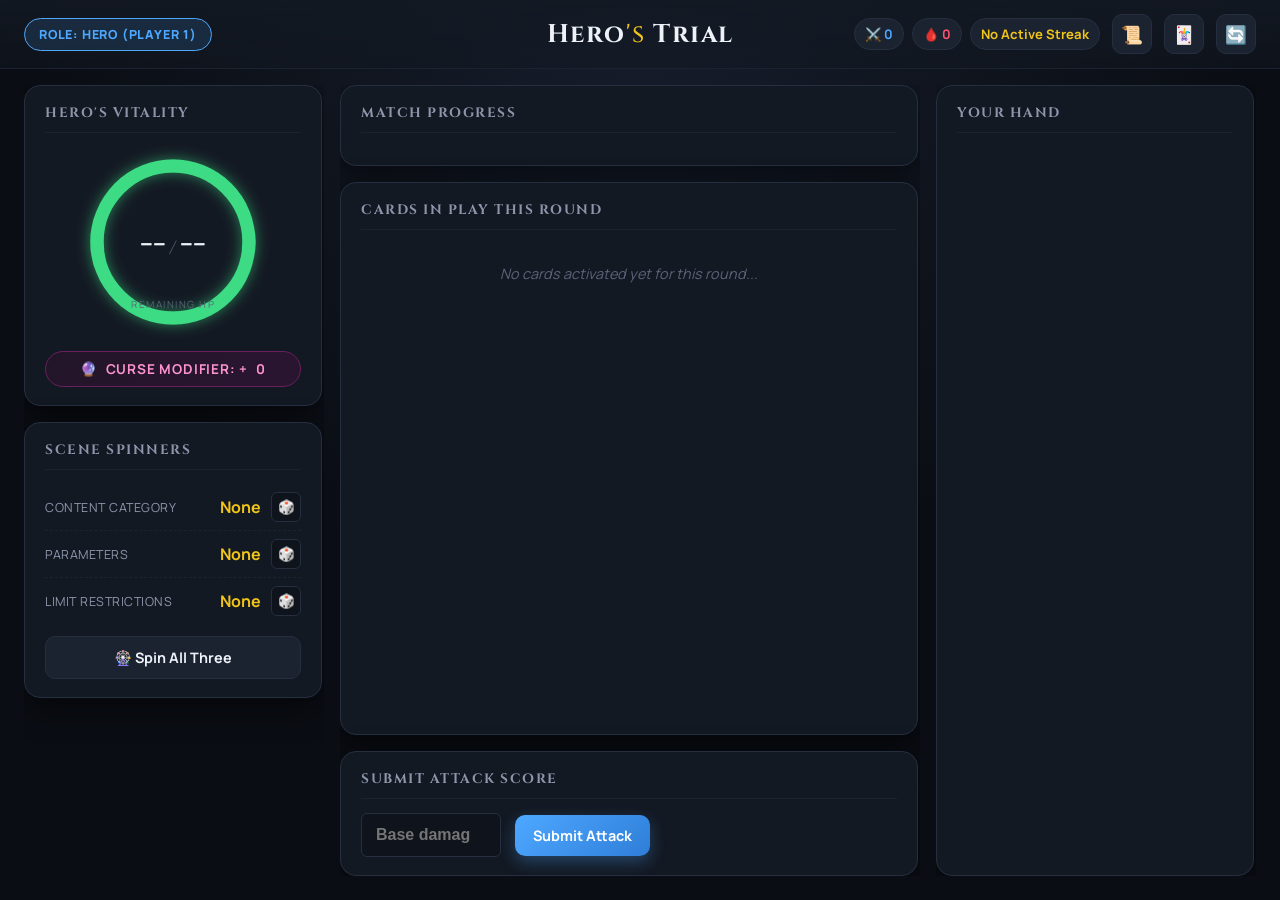
==== commit 3eefb6dc: "Update v2.html" ====
--- a/v2.html
+++ b/v2.html
@@ -8,7 +8,7 @@
     <link rel="preconnect" href="https://fonts.gstatic.com" crossorigin>
     <link href="https://fonts.googleapis.com/css2?family=Cinzel:wght@500;700;900&family=Manrope:wght@400;500;600;700;800&display=swap" rel="stylesheet">
     <!-- Links your external style sheet -->
-    <link rel="stylesheet" href="style.css">
+    <link rel="stylesheet" href="style2.css">
 </head>
 <body>
     <div class="app-shell">
@@ -193,6 +193,6 @@
     </div>
 
     <!-- Links your external JavaScript game engine -->
-    <script src="game.js"></script>
+    <script src="game2.js"></script>
 </body>
 </html>
--- a/style2.css
+++ b/style2.css
@@ -0,0 +1,1061 @@
+/* ==========================================================================
+   HERO'S TRIAL — DESIGN TOKENS
+   Theme: a hero judged by curses, dice, and cards, lit by a single candle.
+   ========================================================================== */
+:root {
+    /* Surfaces */
+    --bg-void: #0a0d13;
+    --bg-void-glow: radial-gradient(circle at 50% 0%, #161d2b 0%, #0a0d13 55%);
+    --bg-panel: #131923;
+    --bg-panel-raised: #1b2330;
+    --bg-panel-inset: #0e131c;
+    --border-subtle: #262f40;
+    --border-faint: #1b2330;
+
+    /* Roles */
+    --hero: #4ea8ff;
+    --hero-soft: rgba(78, 168, 255, 0.14);
+    --hero-glow: rgba(78, 168, 255, 0.45);
+    --villain: #ff5470;
+    --villain-soft: rgba(255, 84, 112, 0.14);
+    --villain-glow: rgba(255, 84, 112, 0.45);
+
+    /* Arcane / judgment accents */
+    --arcane: #f0c419;
+    --arcane-soft: rgba(240, 196, 25, 0.14);
+    --arcane-glow: rgba(240, 196, 25, 0.5);
+    --success: #3ddc84;
+    --danger: #ff4d5e;
+
+    /* Text */
+    --ink: #eef1f8;
+    --ink-muted: #8d96ab;
+    --ink-faint: #5a6478;
+
+    /* Type */
+    --font-display: 'Cinzel', 'Georgia', serif;
+    --font-body: 'Manrope', -apple-system, BlinkMacSystemFont, sans-serif;
+
+    /* Geometry */
+    --radius-sm: 6px;
+    --radius-md: 10px;
+    --radius-lg: 16px;
+    --shadow-panel: 0 10px 30px rgba(0, 0, 0, 0.5);
+    --shadow-soft: 0 4px 14px rgba(0, 0, 0, 0.35);
+}
+
+/* ==========================================================================
+   RESET & BASE
+   ========================================================================== */
+* { box-sizing: border-box; }
+
+html, body {
+    height: 100%;
+}
+
+body {
+    margin: 0;
+    font-family: var(--font-body);
+    background: var(--bg-void-glow), var(--bg-void);
+    color: var(--ink);
+    -webkit-font-smoothing: antialiased;
+}
+
+h1, h2, h3 { margin: 0; }
+
+button {
+    font-family: var(--font-body);
+    cursor: pointer;
+}
+
+/* Slim, thematic scrollbars for any inner panel that needs to scroll */
+* {
+    scrollbar-width: thin;
+    scrollbar-color: var(--border-subtle) transparent;
+}
+*::-webkit-scrollbar { width: 8px; height: 8px; }
+*::-webkit-scrollbar-track { background: transparent; }
+*::-webkit-scrollbar-thumb { background: var(--border-subtle); border-radius: 8px; }
+*::-webkit-scrollbar-thumb:hover { background: var(--ink-faint); }
+
+/* ==========================================================================
+   APP SHELL — single-viewport dashboard on desktop, natural stack on mobile
+   ========================================================================== */
+.app-shell {
+    display: flex;
+    flex-direction: column;
+    min-height: 100vh;
+}
+
+.app-header {
+    display: grid;
+    grid-template-columns: 1fr auto 1fr;
+    align-items: center;
+    gap: 16px;
+    padding: 14px 24px;
+    border-bottom: 1px solid var(--border-faint);
+    background: linear-gradient(180deg, rgba(19, 25, 35, 0.9), rgba(19, 25, 35, 0.5));
+    backdrop-filter: blur(6px);
+    position: sticky;
+    top: 0;
+    z-index: 50;
+}
+
+.header-slot { display: flex; align-items: center; gap: 12px; min-width: 0; }
+.header-slot-right { justify-content: flex-end; }
+
+.app-title {
+    font-family: var(--font-display);
+    font-weight: 700;
+    font-size: clamp(1.1rem, 2vw, 1.6rem);
+    letter-spacing: 1.5px;
+    text-align: center;
+    white-space: nowrap;
+    color: var(--ink);
+}
+.app-title-accent {
+    color: var(--arcane);
+    font-weight: 500;
+}
+
+.app-main {
+    flex: 1;
+    display: grid;
+    grid-template-columns: minmax(240px, 300px) minmax(0, 1fr) minmax(240px, 320px);
+    gap: 16px;
+    padding: 16px 24px 24px;
+    max-width: 1680px;
+    width: 100%;
+    margin: 0 auto;
+    align-items: start;
+}
+
+.rail {
+    display: flex;
+    flex-direction: column;
+    gap: 16px;
+    min-width: 0;
+}
+
+.stage-center {
+    display: flex;
+    flex-direction: column;
+    gap: 16px;
+    min-width: 0;
+}
+
+/* Desktop-first: try to keep the whole board in view without page scroll */
+@media (min-height: 760px) and (min-width: 1120px) {
+    .app-shell { height: 100vh; overflow: hidden; }
+    .app-main { overflow: hidden; height: 100%; }
+    .rail, .stage-center { overflow-y: auto; height: 100%; padding-right: 2px; }
+    .panel-hand, .panel-arena { flex: 1; min-height: 0; }
+    .panel-hand .cards-grid, .panel-arena .active-cards-grid { overflow-y: auto; }
+}
+
+/* ==========================================================================
+   PANEL COMPONENT
+   ========================================================================== */
+.panel {
+    background: var(--bg-panel);
+    border: 1px solid var(--border-subtle);
+    border-radius: var(--radius-lg);
+    padding: 18px 20px;
+    box-shadow: var(--shadow-panel);
+}
+
+.panel-title {
+    font-family: var(--font-display);
+    font-size: 0.85rem;
+    font-weight: 700;
+    letter-spacing: 1.5px;
+    text-transform: uppercase;
+    color: var(--ink-muted);
+    margin-bottom: 14px;
+    padding-bottom: 10px;
+    border-bottom: 1px solid var(--border-faint);
+}
+
+/* ==========================================================================
+   SIGNATURE ELEMENT — THE FATE DIAL (Hero's HP, radial judgment gauge)
+   ========================================================================== */
+.hp-dial-wrap {
+    position: relative;
+    width: 190px;
+    height: 190px;
+    margin: 4px auto 14px;
+    display: flex;
+    align-items: center;
+    justify-content: center;
+}
+.hp-dial { width: 100%; height: 100%; overflow: visible; }
+.hp-dial-track {
+    fill: none;
+    stroke: var(--bg-panel-inset);
+    stroke-width: 14;
+}
+.hp-dial-arc {
+    fill: none;
+    stroke-width: 14;
+    stroke-linecap: round;
+    transform: rotate(-90deg);
+    transform-origin: 100px 100px;
+    transition: stroke-dashoffset 0.85s cubic-bezier(.4,0,.2,1), stroke 0.6s ease, filter 0.6s ease;
+}
+.hp-dial-arc.dial-safe {
+    stroke: var(--success);
+    filter: drop-shadow(0 0 7px rgba(61, 220, 132, 0.55));
+}
+.hp-dial-arc.dial-warning {
+    stroke: var(--arcane);
+    filter: drop-shadow(0 0 7px var(--arcane-glow));
+}
+.hp-dial-arc.dial-critical {
+    stroke: var(--danger);
+    filter: drop-shadow(0 0 9px rgba(255, 77, 94, 0.65));
+}
+.hp-dial-readout {
+    position: absolute;
+    top: 50%;
+    left: 50%;
+    transform: translate(-50%, -46%);
+    font-family: var(--font-display);
+    font-weight: 700;
+    font-size: 2.1rem;
+    font-variant-numeric: tabular-nums;
+    text-align: center;
+    line-height: 1;
+}
+.hp-dial-divider {
+    color: var(--ink-faint);
+    font-size: 1.2rem;
+    margin: 0 3px;
+    font-weight: 400;
+}
+.hp-dial-label {
+    position: absolute;
+    bottom: 26px;
+    left: 50%;
+    transform: translateX(-50%);
+    font-size: 0.62rem;
+    letter-spacing: 1.5px;
+    text-transform: uppercase;
+    color: var(--ink-faint);
+}
+
+/* Curse Badge */
+.curse-badge {
+    display: flex;
+    align-items: center;
+    justify-content: center;
+    gap: 8px;
+    background: linear-gradient(135deg, rgba(45, 19, 44, 0.6), rgba(77, 14, 69, 0.4));
+    border: 1px solid #6b1f5e;
+    color: #fd93cf;
+    padding: 8px 14px;
+    border-radius: 20px;
+    font-size: 0.85rem;
+    font-weight: 700;
+    text-transform: uppercase;
+    letter-spacing: 0.8px;
+    margin-top: 4px;
+}
+.curse-icon {
+    display: inline-block;
+    animation: pulse 1.6s infinite alternate;
+}
+
+/* Villainess Curse Roll Control */
+.villain-setup-container {
+    margin: 14px auto 0;
+    display: inline-flex;
+    align-items: center;
+    gap: 12px;
+    background: var(--bg-panel-inset);
+    padding: 10px 16px;
+    border-radius: var(--radius-md);
+    border: 1px solid #6b1f5e;
+}
+.curse-label {
+    font-size: 0.78rem;
+    color: #fd93cf;
+    text-transform: uppercase;
+    font-weight: 700;
+    letter-spacing: 0.5px;
+}
+.v-dice {
+    width: 44px;
+    height: 44px;
+    background: var(--villain);
+    color: #fff;
+    font-weight: 800;
+    font-size: 1.15rem;
+    display: flex;
+    align-items: center;
+    justify-content: center;
+    border-radius: 50%;
+    border: 2px solid #ff8ba3;
+    box-shadow: 0 4px 10px rgba(255, 84, 112, 0.35);
+    cursor: pointer;
+    transition: transform 0.12s ease;
+}
+.v-dice:active { transform: scale(0.9); }
+.v-dice.rolling { animation: tumble 0.6s ease-out; }
+
+/* ==========================================================================
+   SPINNERS PANEL
+   ========================================================================== */
+.spinner-row {
+    display: flex;
+    align-items: center;
+    padding: 8px 0;
+    border-bottom: 1px dashed var(--border-faint);
+    gap: 10px;
+}
+.spinner-row:last-of-type { border-bottom: none; }
+.spinner-key {
+    font-size: 0.78rem;
+    color: var(--ink-muted);
+    text-transform: uppercase;
+    letter-spacing: 0.5px;
+    flex-shrink: 0;
+}
+.spinner-value {
+    color: var(--arcane);
+    font-weight: 700;
+    text-align: right;
+    flex: 1;
+    min-width: 0;
+    overflow: hidden;
+    text-overflow: ellipsis;
+    white-space: nowrap;
+}
+.btn-spin-single {
+    flex-shrink: 0;
+    width: 30px;
+    height: 30px;
+    display: flex;
+    align-items: center;
+    justify-content: center;
+    background: var(--bg-panel-inset);
+    border: 1px solid var(--border-subtle);
+    border-radius: var(--radius-sm);
+    font-size: 0.85rem;
+    color: var(--ink-muted);
+    transition: border-color 0.2s ease, transform 0.15s ease, color 0.2s ease;
+}
+.btn-spin-single:hover {
+    border-color: var(--arcane);
+    color: var(--arcane);
+    transform: rotate(-15deg);
+}
+.btn-spin-single:active { transform: scale(0.9) rotate(-15deg); }
+
+/* ==========================================================================
+   BUTTONS
+   ========================================================================== */
+.btn {
+    display: inline-flex;
+    align-items: center;
+    justify-content: center;
+    gap: 6px;
+    padding: 11px 18px;
+    font-size: 0.9rem;
+    font-weight: 700;
+    border: none;
+    border-radius: var(--radius-md);
+    color: #fff;
+    transition: transform 0.12s ease, box-shadow 0.2s ease, opacity 0.2s ease;
+}
+.btn:active { transform: translateY(1px); }
+.btn:disabled {
+    opacity: 0.45;
+    cursor: not-allowed;
+    transform: none;
+}
+.full-width { width: 100%; margin-top: 12px; }
+
+.btn-primary {
+    background: linear-gradient(135deg, var(--hero), #2f7ed8);
+    box-shadow: 0 6px 16px rgba(78, 168, 255, 0.3);
+}
+.btn-primary:hover:not(:disabled) { box-shadow: 0 8px 20px rgba(78, 168, 255, 0.45); }
+
+.btn-secondary {
+    background: var(--bg-panel-raised);
+    border: 1px solid var(--border-subtle);
+    color: var(--ink);
+}
+.btn-secondary:hover { border-color: var(--arcane); color: var(--arcane); }
+
+.btn-danger {
+    background: linear-gradient(135deg, var(--danger), #c22738);
+    box-shadow: 0 6px 16px rgba(255, 77, 94, 0.3);
+    margin-top: 22px;
+}
+
+.icon-btn {
+    width: 40px;
+    height: 40px;
+    display: flex;
+    align-items: center;
+    justify-content: center;
+    background: var(--bg-panel-raised);
+    border: 1px solid var(--border-subtle);
+    border-radius: var(--radius-md);
+    font-size: 1.1rem;
+    color: var(--ink);
+    transition: border-color 0.2s ease, transform 0.15s ease;
+    flex-shrink: 0;
+}
+.icon-btn:hover { border-color: var(--arcane); transform: translateY(-1px); }
+.icon-btn-danger:hover { border-color: var(--danger); }
+
+/* ==========================================================================
+   SHARED BONUS STATUS BANNER
+   Deliberately NOT inside a hero-control-gated panel — both roles need to
+   see when a "10! Bonus" roll is pending, and what it resolved to, since it
+   affects the villainess's expected damage on the upcoming attack.
+   ========================================================================== */
+.panel-bonus-status {
+    padding: 12px 20px;
+    border-color: var(--arcane);
+}
+.panel-bonus-status.is-pending {
+    animation: pending-pulse 1.4s ease-in-out infinite;
+}
+.panel-bonus-status.is-resolved {
+    box-shadow: 0 0 18px rgba(240, 196, 25, 0.35);
+}
+.bonus-status-row {
+    display: flex;
+    align-items: center;
+    justify-content: space-between;
+    flex-wrap: wrap;
+    gap: 12px;
+}
+.bonus-status-text {
+    font-size: 0.88rem;
+    font-weight: 700;
+    color: var(--arcane);
+}
+.bonus-status-text strong {
+    font-family: var(--font-display);
+    font-size: 1.05rem;
+}
+
+/* ==========================================================================
+   ATTACK SUBMISSION CONSOLE
+   ========================================================================== */
+.attack-area {
+    display: flex;
+    align-items: center;
+    flex-wrap: wrap;
+    gap: 14px;
+}
+input[type="number"] {
+    background: var(--bg-panel-inset);
+    border: 1px solid var(--border-subtle);
+    color: var(--ink);
+    padding: 12px 14px;
+    font-size: 1rem;
+    width: 140px;
+    border-radius: var(--radius-sm);
+    font-weight: 700;
+}
+input[type="number"]:focus {
+    outline: none;
+    border-color: var(--hero);
+    box-shadow: 0 0 0 3px var(--hero-soft);
+}
+input[type="number"]:disabled { opacity: 0.5; }
+
+.bonus-container {
+    display: none;
+    align-items: center;
+    gap: 10px;
+    background: var(--bg-panel-raised);
+    padding: 8px 14px;
+    border-radius: var(--radius-sm);
+    border: 1px dashed var(--arcane);
+}
+.bonus-label {
+    font-size: 0.72rem;
+    color: var(--arcane);
+    text-transform: uppercase;
+    font-weight: 800;
+    letter-spacing: 0.5px;
+}
+.dice {
+    width: 42px;
+    height: 42px;
+    background: #fff;
+    color: #1a1a1a;
+    font-weight: 800;
+    font-size: 1.4rem;
+    display: flex;
+    align-items: center;
+    justify-content: center;
+    border-radius: var(--radius-sm);
+    border: 2px solid #d8d8d8;
+    box-shadow: 0 4px 8px rgba(0, 0, 0, 0.4);
+    cursor: pointer;
+    transition: transform 0.1s ease;
+}
+.dice:active { transform: scale(0.92); }
+.dice.rolling { animation: tumble 0.5s ease-out; }
+.dice.locked {
+    background: var(--arcane);
+    border-color: #fff5cc;
+    cursor: default;
+}
+
+/* ==========================================================================
+   MATCH PROGRESS — ROUND TRACK + SCORE BREAKDOWN
+   ========================================================================== */
+.round-grid {
+    display: flex;
+    flex-wrap: wrap;
+    gap: 10px;
+}
+.round-cell {
+    background: var(--bg-panel-inset);
+    border: 1px solid var(--border-subtle);
+    border-radius: var(--radius-sm);
+    width: 92px;
+    padding: 10px 6px;
+    text-align: center;
+    transition: border-color 0.2s ease;
+}
+.round-cell.active {
+    border-color: var(--hero);
+    background: var(--hero-soft);
+}
+.round-cell.filled {
+    border-color: var(--villain);
+    background: var(--villain-soft);
+}
+.round-num {
+    font-size: 0.65rem;
+    color: var(--ink-faint);
+    text-transform: uppercase;
+    letter-spacing: 0.5px;
+    margin-bottom: 4px;
+}
+.round-dmg {
+    font-family: var(--font-display);
+    font-size: 1.3rem;
+    font-weight: 700;
+    color: var(--ink);
+}
+.round-breakdown {
+    display: flex;
+    justify-content: center;
+    align-items: center;
+    flex-wrap: wrap;
+    gap: 3px;
+    margin-top: 6px;
+}
+.breakdown-item {
+    font-size: 0.6rem;
+    font-weight: 700;
+    padding: 2px 4px;
+    border-radius: 4px;
+    background: rgba(0, 0, 0, 0.3);
+    white-space: nowrap;
+    letter-spacing: 0.2px;
+}
+.breakdown-base { color: var(--ink-muted); }
+.breakdown-bonus { color: var(--arcane); }
+.breakdown-block { color: var(--hero); }
+
+/* ==========================================================================
+   COMBAT ARENA + CARD COMPONENT (shared by arena and hand)
+   ========================================================================== */
+.active-cards-grid, .cards-grid {
+    display: flex;
+    justify-content: flex-start;
+    gap: 14px;
+    flex-wrap: wrap;
+    align-items: stretch;
+}
+.rail-right .cards-grid { flex-direction: column; }
+.field-placeholder {
+    color: var(--ink-faint);
+    font-style: italic;
+    font-size: 0.9rem;
+    padding: 20px 0;
+    width: 100%;
+    text-align: center;
+}
+
+.game-card {
+    background: var(--bg-panel-raised);
+    border-radius: var(--radius-md);
+    width: 100%;
+    max-width: 220px;
+    min-height: 190px;
+    padding: 14px;
+    display: flex;
+    flex-direction: column;
+    justify-content: space-between;
+    text-align: left;
+    position: relative;
+    box-shadow: var(--shadow-soft);
+    transition: transform 0.18s ease, box-shadow 0.18s ease;
+}
+.rail-right .game-card { max-width: none; }
+.game-card:not(.disabled):hover {
+    transform: translateY(-3px);
+}
+.game-card.card-hero {
+    border: 2px solid var(--hero);
+}
+.game-card.card-hero:not(.disabled):hover {
+    box-shadow: 0 10px 24px var(--hero-soft);
+}
+.game-card.card-villainess {
+    border: 2px solid var(--villain);
+}
+.game-card.card-villainess:not(.disabled):hover {
+    box-shadow: 0 10px 24px var(--villain-soft);
+}
+.card-header-title {
+    font-family: var(--font-display);
+    font-size: 0.95rem;
+    font-weight: 700;
+    text-transform: uppercase;
+    letter-spacing: 0.4px;
+    margin-bottom: 6px;
+    border-bottom: 1px solid var(--border-faint);
+    padding-bottom: 6px;
+}
+.card-hero .card-header-title { color: var(--hero); }
+.card-villainess .card-header-title { color: var(--villain); }
+.card-body-desc {
+    font-size: 0.8rem;
+    color: var(--ink-muted);
+    line-height: 1.35;
+    flex-grow: 1;
+    margin-top: 4px;
+}
+.btn-play-card {
+    width: 100%;
+    font-size: 0.72rem;
+    padding: 9px 0;
+    margin: 10px 0 0 0;
+    font-weight: 800;
+    text-transform: uppercase;
+    letter-spacing: 0.6px;
+    border: none;
+    border-radius: var(--radius-sm);
+    color: #fff;
+}
+.card-hero .btn-play-card { background: linear-gradient(135deg, var(--hero), #2f7ed8); }
+.card-villainess .btn-play-card { background: linear-gradient(135deg, var(--villain), #c22a48); }
+.btn-play-card:disabled { opacity: 0.4; cursor: not-allowed; }
+
+/* Spent / Silenced / Locked / Pending card state masks */
+.game-card.disabled {
+    opacity: 0.45;
+    filter: grayscale(70%);
+    pointer-events: none;
+    border-color: var(--border-subtle) !important;
+}
+.card-stamp-locked {
+    position: absolute;
+    top: 42%; left: 0; width: 100%;
+    text-align: center;
+    background: rgba(0, 0, 0, 0.88);
+    color: var(--danger);
+    font-weight: 800;
+    font-size: 0.7rem;
+    padding: 5px 0;
+    text-transform: uppercase;
+    letter-spacing: 1px;
+    transform: rotate(-8deg);
+    z-index: 10;
+}
+
+/* In-flight "Deploying..." Card State */
+.game-card.card-pending {
+    opacity: 0.75;
+    animation: pending-pulse 0.9s ease-in-out infinite;
+}
+.pending-stamp {
+    color: var(--arcane) !important;
+    background: rgba(0, 0, 0, 0.88) !important;
+}
+
+/* Shared Arena Dice */
+.arena-dice-wrapper {
+    margin-top: 10px;
+    display: flex;
+    flex-direction: column;
+    align-items: center;
+    gap: 5px;
+    width: 100%;
+}
+.arena-dice {
+    width: 42px;
+    height: 42px;
+    background: var(--arcane);
+    color: #1a1400;
+    font-weight: 800;
+    font-size: 1.3rem;
+    display: flex;
+    align-items: center;
+    justify-content: center;
+    border-radius: var(--radius-sm);
+    border: 2px solid #fff5cc;
+    box-shadow: 0 4px 10px rgba(240, 196, 25, 0.35);
+    cursor: pointer;
+    user-select: none;
+    transition: transform 0.1s ease, opacity 0.2s ease;
+}
+.arena-dice:active { transform: scale(0.9); }
+.arena-dice.rolling { animation: tumble 0.5s infinite linear; background: #ff9f43; }
+.arena-dice.disabled {
+    background: var(--bg-panel-inset);
+    color: var(--ink-faint);
+    border-color: var(--border-subtle);
+    cursor: not-allowed;
+    pointer-events: none;
+    box-shadow: none;
+}
+.arena-dice-prompt {
+    font-size: 0.62rem;
+    font-weight: 800;
+    color: var(--hero);
+    text-transform: uppercase;
+    letter-spacing: 0.5px;
+    text-align: center;
+}
+
+/* ==========================================================================
+   MINI STATS / STREAK (header)
+   ========================================================================== */
+.mini-stats {
+    display: flex;
+    align-items: center;
+    gap: 8px;
+}
+.mini-stat {
+    font-size: 0.82rem;
+    font-weight: 700;
+    background: var(--bg-panel-raised);
+    border: 1px solid var(--border-subtle);
+    padding: 6px 10px;
+    border-radius: 20px;
+    white-space: nowrap;
+}
+.mini-stat-hero { color: var(--hero); }
+.mini-stat-villain { color: var(--villain); }
+.mini-stat-streak {
+    color: var(--arcane);
+    border-color: var(--border-subtle);
+    transition: border-color 0.3s ease;
+}
+
+/* ==========================================================================
+   TOASTS
+   ========================================================================== */
+.toast-container {
+    position: fixed;
+    bottom: 22px;
+    left: 50%;
+    transform: translateX(-50%);
+    display: flex;
+    flex-direction: column;
+    gap: 8px;
+    z-index: 3000;
+    align-items: center;
+}
+.toast {
+    background: var(--bg-panel-raised);
+    border: 1px solid var(--border-subtle);
+    color: var(--ink);
+    padding: 12px 20px;
+    border-radius: 999px;
+    font-size: 0.85rem;
+    font-weight: 700;
+    box-shadow: var(--shadow-panel);
+    opacity: 0;
+    transform: translateY(12px);
+    transition: opacity 0.25s ease, transform 0.25s ease;
+    white-space: nowrap;
+}
+.toast-visible { opacity: 1; transform: translateY(0); }
+.toast-warning { border-color: var(--arcane); color: var(--arcane); }
+.toast-success { border-color: var(--success); color: var(--success); }
+.toast-danger { border-color: var(--danger); color: var(--danger); }
+
+/* ==========================================================================
+   GAME OVER OVERLAY
+   ========================================================================== */
+.game-over-overlay {
+    display: none;
+    position: fixed;
+    top: 0; left: 0; width: 100%; height: 100%;
+    background: rgba(5, 6, 10, 0.92);
+    z-index: 1000;
+    align-items: center;
+    justify-content: center;
+    flex-direction: column;
+    backdrop-filter: blur(3px);
+}
+.game-over-box {
+    background: var(--bg-panel);
+    padding: 44px 48px;
+    border-radius: var(--radius-lg);
+    border: 2px solid var(--border-subtle);
+    max-width: 480px;
+    box-shadow: 0 20px 50px rgba(0, 0, 0, 0.7);
+    text-align: center;
+}
+.game-over-title {
+    font-family: var(--font-display);
+    font-size: 3rem;
+    font-weight: 900;
+    margin-bottom: 12px;
+    text-transform: uppercase;
+    letter-spacing: 2px;
+}
+.game-over-msg {
+    font-size: 1.15rem;
+    margin-bottom: 26px;
+    color: var(--ink-muted);
+    line-height: 1.5;
+}
+.win-theme { border-color: var(--success); }
+.win-theme .game-over-title { color: var(--success); text-shadow: 0 0 24px rgba(61, 220, 132, 0.4); }
+.loss-theme { border-color: var(--danger); }
+.loss-theme .game-over-title { color: var(--danger); text-shadow: 0 0 24px rgba(255, 77, 94, 0.4); }
+
+/* ==========================================================================
+   HISTORY MODAL
+   ========================================================================== */
+.history-modal-overlay {
+    display: none;
+    position: fixed;
+    top: 0; left: 0; width: 100%; height: 100%;
+    background: rgba(5, 6, 10, 0.85);
+    z-index: 2000;
+    align-items: center;
+    justify-content: center;
+    backdrop-filter: blur(3px);
+}
+.history-modal-content {
+    background: var(--bg-panel);
+    border: 1px solid var(--border-subtle);
+    border-radius: var(--radius-lg);
+    width: 90%;
+    max-width: 900px;
+    max-height: 80vh;
+    display: flex;
+    flex-direction: column;
+    box-shadow: 0 20px 50px rgba(0, 0, 0, 0.7);
+}
+.history-modal-header {
+    display: flex;
+    justify-content: space-between;
+    align-items: center;
+    padding: 18px 24px;
+    border-bottom: 1px solid var(--border-faint);
+}
+.history-modal-header h2 {
+    font-family: var(--font-display);
+    font-size: 1.1rem;
+    letter-spacing: 1px;
+    color: var(--arcane);
+    text-transform: uppercase;
+}
+.close-modal-btn {
+    font-size: 1.8rem;
+    cursor: pointer;
+    color: var(--ink-faint);
+    line-height: 1;
+    transition: color 0.2s ease;
+}
+.close-modal-btn:hover { color: var(--ink); }
+.history-table-container {
+    overflow-y: auto;
+    padding: 12px 20px 20px;
+}
+.history-table {
+    width: 100%;
+    border-collapse: collapse;
+    text-align: left;
+    font-size: 0.82rem;
+}
+.history-table th {
+    background: var(--bg-panel-raised);
+    color: var(--ink-muted);
+    font-size: 0.7rem;
+    text-transform: uppercase;
+    letter-spacing: 0.5px;
+    padding: 10px;
+    border: 1px solid var(--border-faint);
+    position: sticky;
+    top: 0;
+}
+.history-table td {
+    padding: 9px 10px;
+    border: 1px solid var(--border-faint);
+}
+.history-table tr:nth-child(even) { background: rgba(255, 255, 255, 0.02); }
+.history-table tr:hover { background: rgba(255, 255, 255, 0.05); }
+.history-winner-hero { color: var(--hero); font-weight: 700; }
+.history-winner-villain { color: var(--villain); font-weight: 700; }
+
+/* ==========================================================================
+   PLAYED CARDS CAROUSEL MODAL
+   ========================================================================== */
+.playedcards-modal-content {
+    max-width: 560px;
+}
+.playedcards-carousel {
+    display: flex;
+    align-items: center;
+    justify-content: center;
+    gap: 18px;
+    padding: 28px 20px 8px;
+}
+.carousel-nav {
+    width: 46px;
+    height: 46px;
+    flex-shrink: 0;
+    display: flex;
+    align-items: center;
+    justify-content: center;
+    background: var(--bg-panel-raised);
+    border: 1px solid var(--border-subtle);
+    border-radius: 50%;
+    color: var(--ink);
+    font-size: 1.6rem;
+    line-height: 1;
+    transition: border-color 0.2s ease, color 0.2s ease, transform 0.15s ease;
+}
+.carousel-nav:hover { border-color: var(--arcane); color: var(--arcane); transform: scale(1.06); }
+.carousel-nav:active { transform: scale(0.94); }
+
+.playedcards-stage {
+    display: flex;
+    align-items: center;
+    justify-content: center;
+    min-height: 260px;
+    width: 100%;
+    max-width: 260px;
+}
+.playedcards-featured {
+    width: 100%;
+    min-height: 250px;
+    cursor: default;
+}
+.playedcards-featured:hover { transform: none; }
+.played-round-badge {
+    position: absolute;
+    top: -10px;
+    right: 12px;
+    background: var(--arcane);
+    color: #1a1400;
+    font-family: var(--font-display);
+    font-size: 0.7rem;
+    font-weight: 700;
+    letter-spacing: 0.5px;
+    padding: 4px 10px;
+    border-radius: 20px;
+    box-shadow: 0 4px 10px rgba(240, 196, 25, 0.4);
+}
+.playedcards-position {
+    text-align: center;
+    font-size: 0.78rem;
+    color: var(--ink-faint);
+    font-weight: 700;
+    letter-spacing: 0.5px;
+    padding-bottom: 14px;
+}
+.playedcards-filmstrip {
+    display: flex;
+    gap: 8px;
+    flex-wrap: wrap;
+    justify-content: center;
+    padding: 0 20px 24px;
+    max-height: 100px;
+    overflow-y: auto;
+}
+.playedcards-thumb {
+    width: 40px;
+    height: 40px;
+    display: flex;
+    align-items: center;
+    justify-content: center;
+    border-radius: var(--radius-sm);
+    background: var(--bg-panel-inset);
+    border: 2px solid var(--border-subtle);
+    font-size: 0.68rem;
+    font-weight: 700;
+    color: var(--ink-faint);
+    cursor: pointer;
+    transition: border-color 0.15s ease, transform 0.12s ease, color 0.15s ease;
+}
+.playedcards-thumb:hover { transform: translateY(-2px); }
+.playedcards-thumb.thumb-hero { border-color: rgba(78, 168, 255, 0.35); }
+.playedcards-thumb.thumb-villainess { border-color: rgba(255, 84, 112, 0.35); }
+.playedcards-thumb.thumb-hero.is-active { border-color: var(--hero); color: var(--hero); background: var(--hero-soft); }
+.playedcards-thumb.thumb-villainess.is-active { border-color: var(--villain); color: var(--villain); background: var(--villain-soft); }
+
+/* ==========================================================================
+   ROLE BANNER
+   ========================================================================== */
+.role-banner {
+    padding: 7px 14px;
+    border-radius: 20px;
+    font-size: 0.78rem;
+    font-weight: 800;
+    letter-spacing: 0.8px;
+    text-transform: uppercase;
+    white-space: nowrap;
+}
+.hero-role { border: 1px solid var(--hero); color: var(--hero); background: var(--hero-soft); }
+.villain-role { border: 1px solid var(--villain); color: var(--villain); background: var(--villain-soft); }
+
+/* ==========================================================================
+   KEYFRAMES
+   ========================================================================== */
+@keyframes tumble {
+    0%   { transform: rotate(0deg) scale(1); }
+    30%  { transform: rotate(120deg) scale(1.08); }
+    60%  { transform: rotate(260deg) scale(0.95); }
+    100% { transform: rotate(360deg) scale(1); }
+}
+@keyframes pulse {
+    from { opacity: 0.6; transform: scale(0.95); }
+    to   { opacity: 1; transform: scale(1.08); }
+}
+@keyframes pending-pulse {
+    0%   { box-shadow: 0 0 6px rgba(240, 196, 25, 0.3); }
+    50%  { box-shadow: 0 0 18px rgba(240, 196, 25, 0.8); }
+    100% { box-shadow: 0 0 6px rgba(240, 196, 25, 0.3); }
+}
+
+/* ==========================================================================
+   RESPONSIVE — stack below desktop widths
+   ========================================================================== */
+@media (max-width: 1119px) {
+    .app-shell { height: auto; overflow: visible; }
+    .app-main {
+        grid-template-columns: 1fr;
+        overflow: visible;
+        height: auto;
+    }
+    .rail, .stage-center { overflow: visible; height: auto; }
+    .app-header { grid-template-columns: 1fr; gap: 10px; justify-items: center; text-align: center; }
+    .header-slot { justify-content: center; }
+}
+@media (max-width: 640px) {
+    .app-main { padding: 12px; }
+    .panel { padding: 14px; }
+    .game-card { max-width: none; }
+    .attack-area { justify-content: center; }
+}
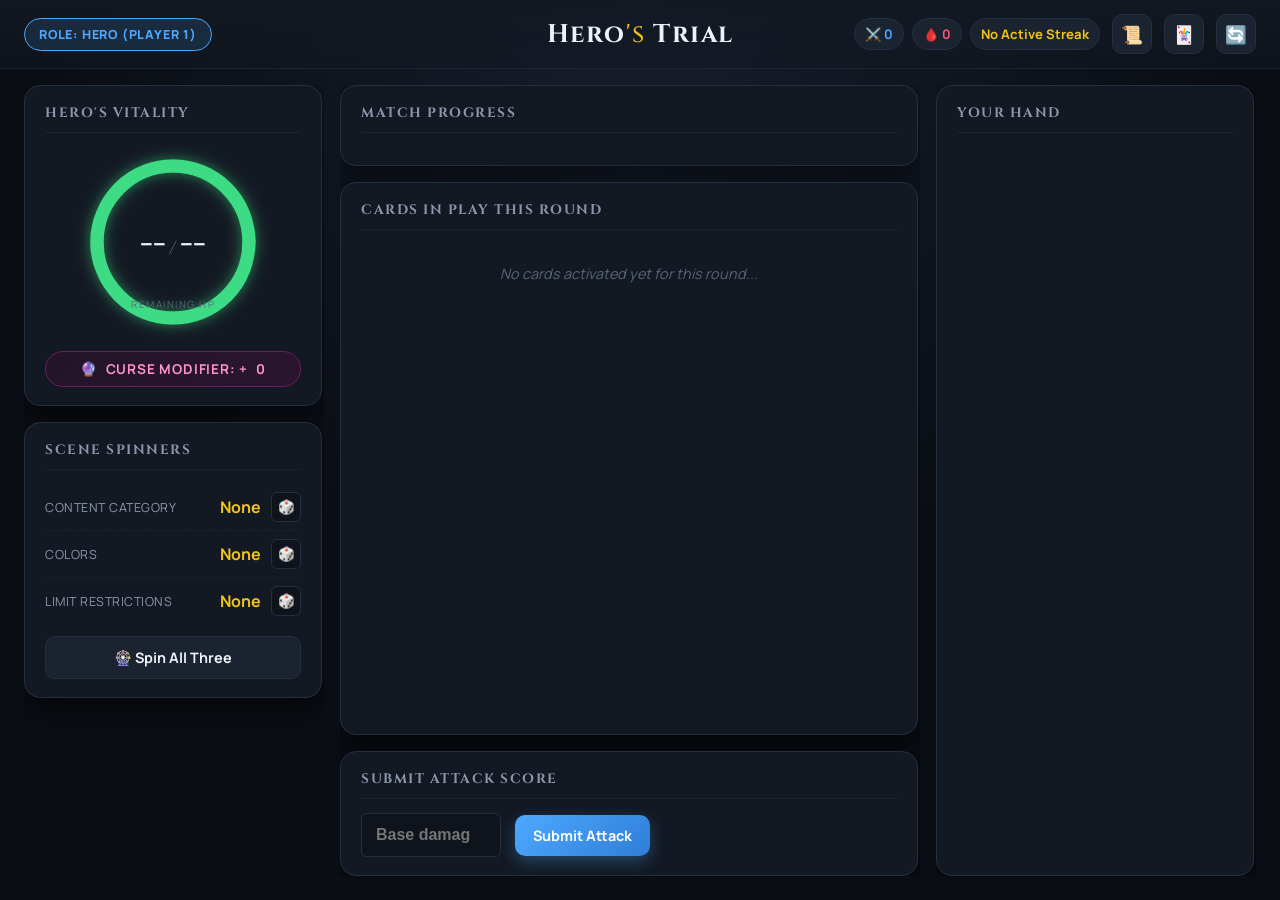
==== commit b61b2470: "Update v2.html" ====
--- a/v2.html
+++ b/v2.html
@@ -72,7 +72,7 @@
                         <button class="btn-spin-single hero-control" onclick="spinSingle(1)" title="Respin Content Category">🎲</button>
                     </div>
                     <div class="spinner-row">
-                        <span class="spinner-key">Parameters</span>
+                        <span class="spinner-key">Colors</span>
                         <strong id="spin2Val" class="spinner-value">None</strong>
                         <button class="btn-spin-single hero-control" onclick="spinSingle(2)" title="Respin Parameters">🎲</button>
                     </div>
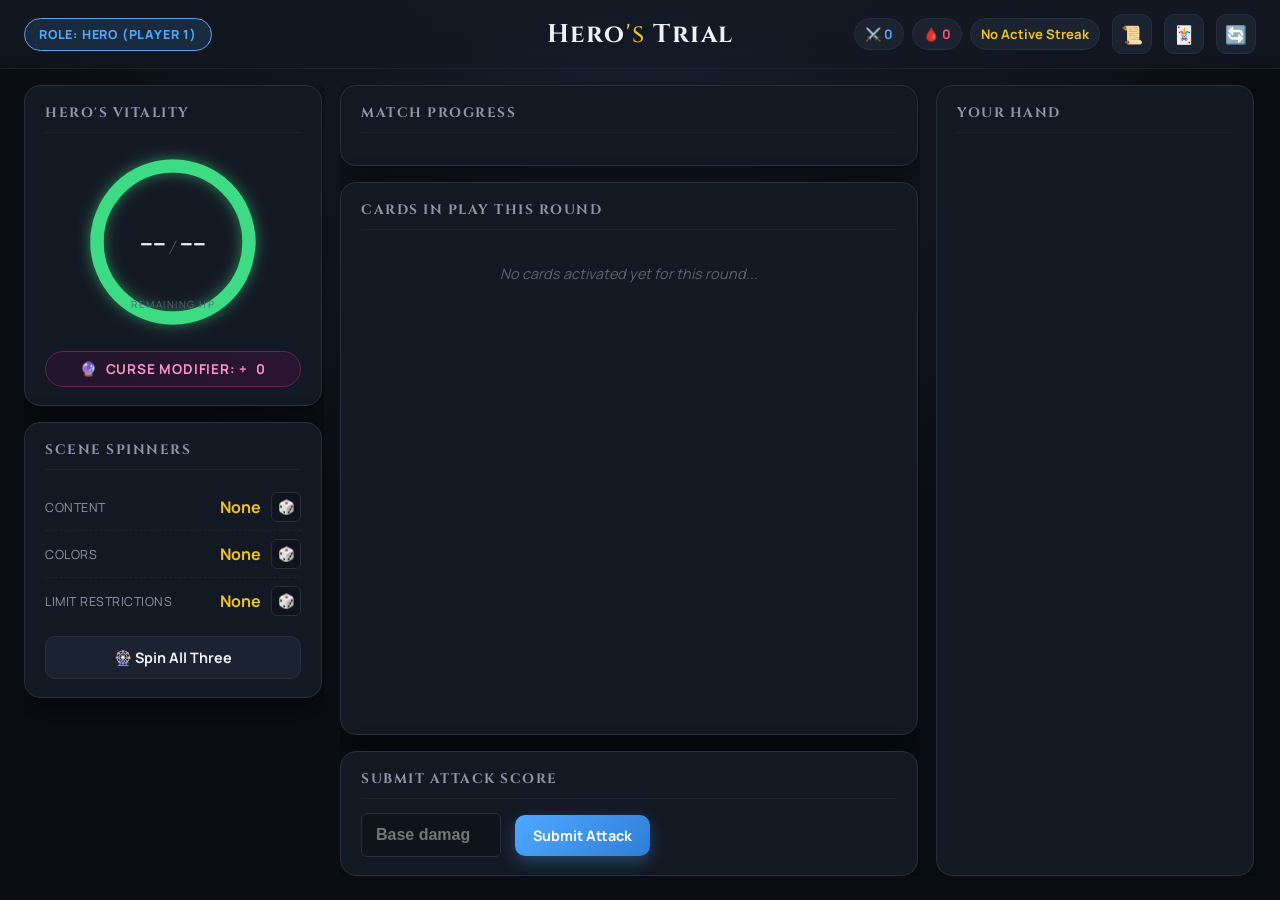
==== commit 133b2ee5: "Update v2.html" ====
--- a/v2.html
+++ b/v2.html
@@ -67,7 +67,7 @@
                 <section class="panel panel-spinners">
                     <h2 class="panel-title">Scene Spinners</h2>
                     <div class="spinner-row">
-                        <span class="spinner-key">Content Category</span>
+                        <span class="spinner-key">Content</span>
                         <strong id="spin1Val" class="spinner-value">None</strong>
                         <button class="btn-spin-single hero-control" onclick="spinSingle(1)" title="Respin Content Category">🎲</button>
                     </div>
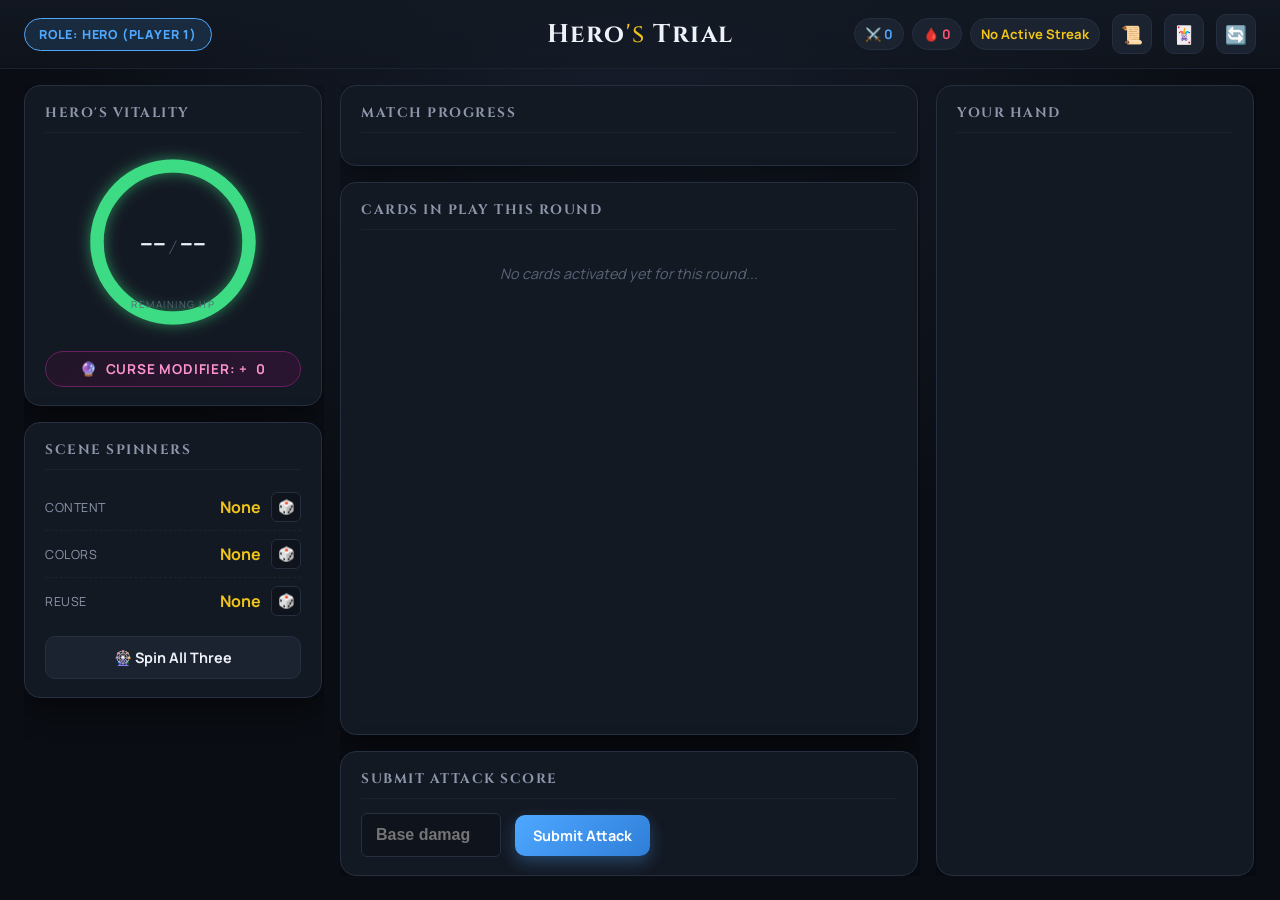
==== commit 98ab86fa: "Update v2.html" ====
--- a/v2.html
+++ b/v2.html
@@ -77,7 +77,7 @@
                         <button class="btn-spin-single hero-control" onclick="spinSingle(2)" title="Respin Parameters">🎲</button>
                     </div>
                     <div class="spinner-row">
-                        <span class="spinner-key">Limit Restrictions</span>
+                        <span class="spinner-key">Reuse</span>
                         <strong id="spin3Val" class="spinner-value">None</strong>
                         <button class="btn-spin-single hero-control" onclick="spinSingle(3)" title="Respin Limit Restrictions">🎲</button>
                     </div>
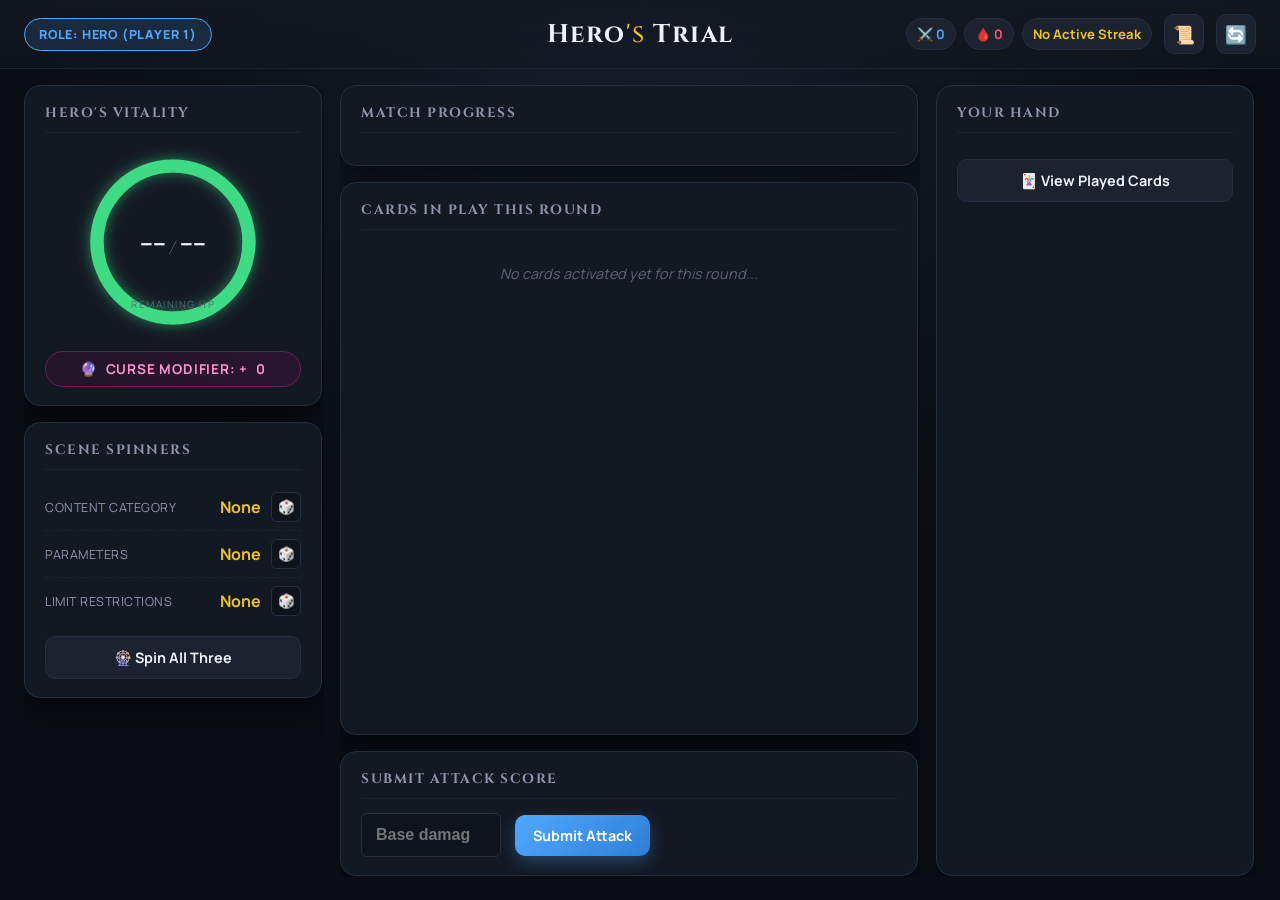
==== commit d97cae4b: "Update v2.html" ====
--- a/v2.html
+++ b/v2.html
@@ -28,7 +28,6 @@
                     <span class="mini-stat mini-stat-streak" id="streakCard" title="Current Streak"><span id="streakDisplay">No Active Streak</span></span>
                 </div>
                 <button class="icon-btn" onclick="toggleHistoryModal(true)" title="View Match History">📜</button>
-                <button class="icon-btn" onclick="togglePlayedCardsModal(true)" title="View Played Cards">🃏</button>
                 <button id="resetBtn" class="icon-btn icon-btn-danger hero-control" onclick="confirmReset()" title="Reset Entire Game">🔄</button>
             </div>
         </header>
@@ -67,17 +66,17 @@
                 <section class="panel panel-spinners">
                     <h2 class="panel-title">Scene Spinners</h2>
                     <div class="spinner-row">
-                        <span class="spinner-key">Content</span>
+                        <span class="spinner-key">Content Category</span>
                         <strong id="spin1Val" class="spinner-value">None</strong>
                         <button class="btn-spin-single hero-control" onclick="spinSingle(1)" title="Respin Content Category">🎲</button>
                     </div>
                     <div class="spinner-row">
-                        <span class="spinner-key">Colors</span>
+                        <span class="spinner-key">Parameters</span>
                         <strong id="spin2Val" class="spinner-value">None</strong>
                         <button class="btn-spin-single hero-control" onclick="spinSingle(2)" title="Respin Parameters">🎲</button>
                     </div>
                     <div class="spinner-row">
-                        <span class="spinner-key">Reuse</span>
+                        <span class="spinner-key">Limit Restrictions</span>
                         <strong id="spin3Val" class="spinner-value">None</strong>
                         <button class="btn-spin-single hero-control" onclick="spinSingle(3)" title="Respin Limit Restrictions">🎲</button>
                     </div>
@@ -128,6 +127,7 @@
                 <section class="panel panel-hand">
                     <h2 class="panel-title">Your Hand</h2>
                     <div id="playerHandGrid" class="cards-grid"></div>
+                    <button class="btn btn-secondary full-width" onclick="togglePlayedCardsModal(true)">🃏 View Played Cards</button>
                 </section>
             </aside>
 
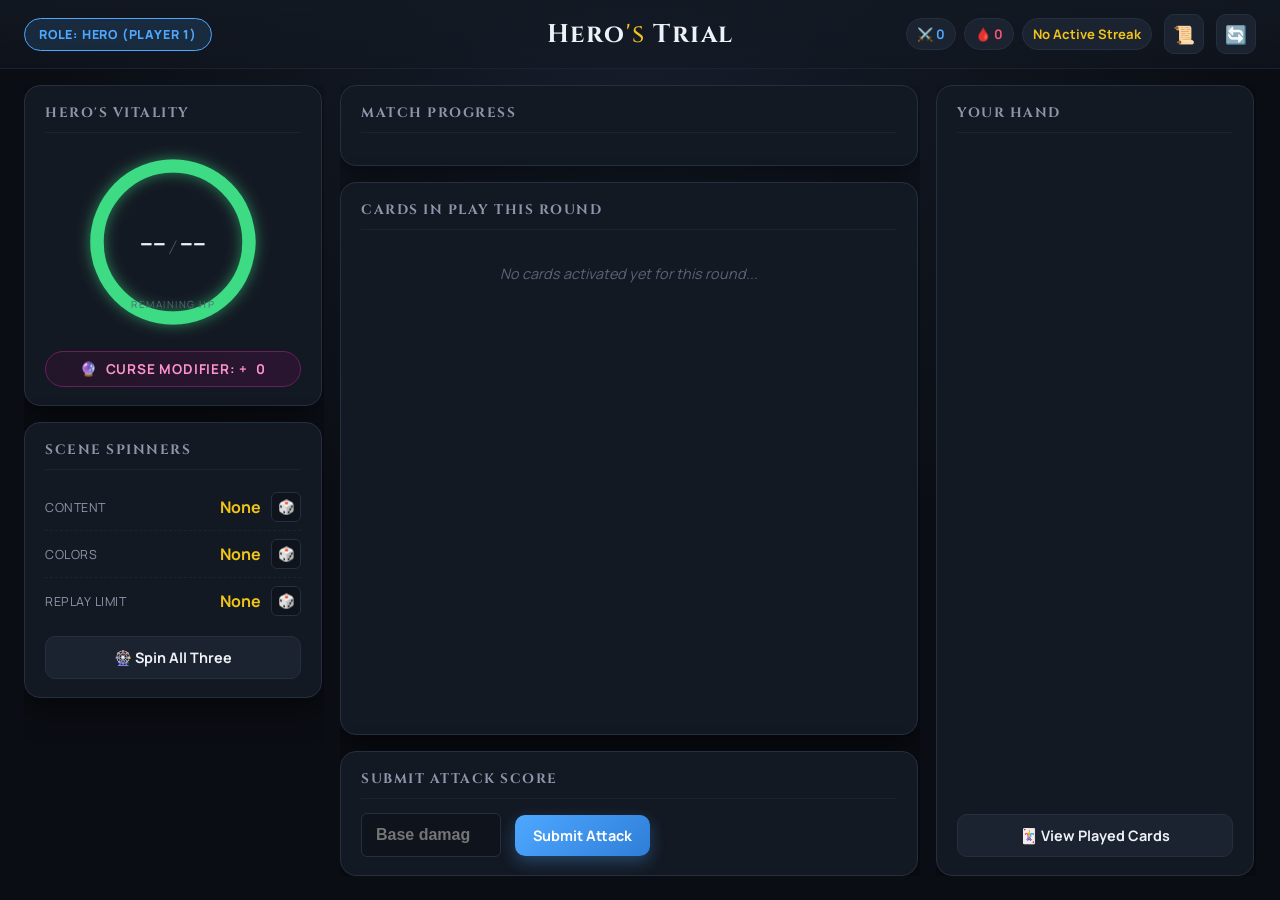
==== commit dc37c541: "Update v2.html" ====
--- a/v2.html
+++ b/v2.html
@@ -66,17 +66,17 @@
                 <section class="panel panel-spinners">
                     <h2 class="panel-title">Scene Spinners</h2>
                     <div class="spinner-row">
-                        <span class="spinner-key">Content Category</span>
+                        <span class="spinner-key">Content</span>
                         <strong id="spin1Val" class="spinner-value">None</strong>
                         <button class="btn-spin-single hero-control" onclick="spinSingle(1)" title="Respin Content Category">🎲</button>
                     </div>
                     <div class="spinner-row">
-                        <span class="spinner-key">Parameters</span>
+                        <span class="spinner-key">Colors</span>
                         <strong id="spin2Val" class="spinner-value">None</strong>
                         <button class="btn-spin-single hero-control" onclick="spinSingle(2)" title="Respin Parameters">🎲</button>
                     </div>
                     <div class="spinner-row">
-                        <span class="spinner-key">Limit Restrictions</span>
+                        <span class="spinner-key">Replay Limit</span>
                         <strong id="spin3Val" class="spinner-value">None</strong>
                         <button class="btn-spin-single hero-control" onclick="spinSingle(3)" title="Respin Limit Restrictions">🎲</button>
                     </div>
--- a/style2.css
+++ b/style2.css
@@ -150,7 +150,11 @@
     .app-main { overflow: hidden; height: 100%; }
     .rail, .stage-center { overflow-y: auto; height: 100%; padding-right: 2px; }
     .panel-hand, .panel-arena { flex: 1; min-height: 0; }
-    .panel-hand .cards-grid, .panel-arena .active-cards-grid { overflow-y: auto; }
+    .panel-arena .active-cards-grid { overflow-y: auto; }
+    /* NEW: proper flex column so the "View Played Cards" button stays pinned
+       at the bottom while just the hand itself scrolls internally. */
+    .panel-hand { display: flex; flex-direction: column; }
+    .panel-hand .cards-grid { overflow-y: auto; flex: 1; min-height: 0; }
 }
 
 /* ==========================================================================
